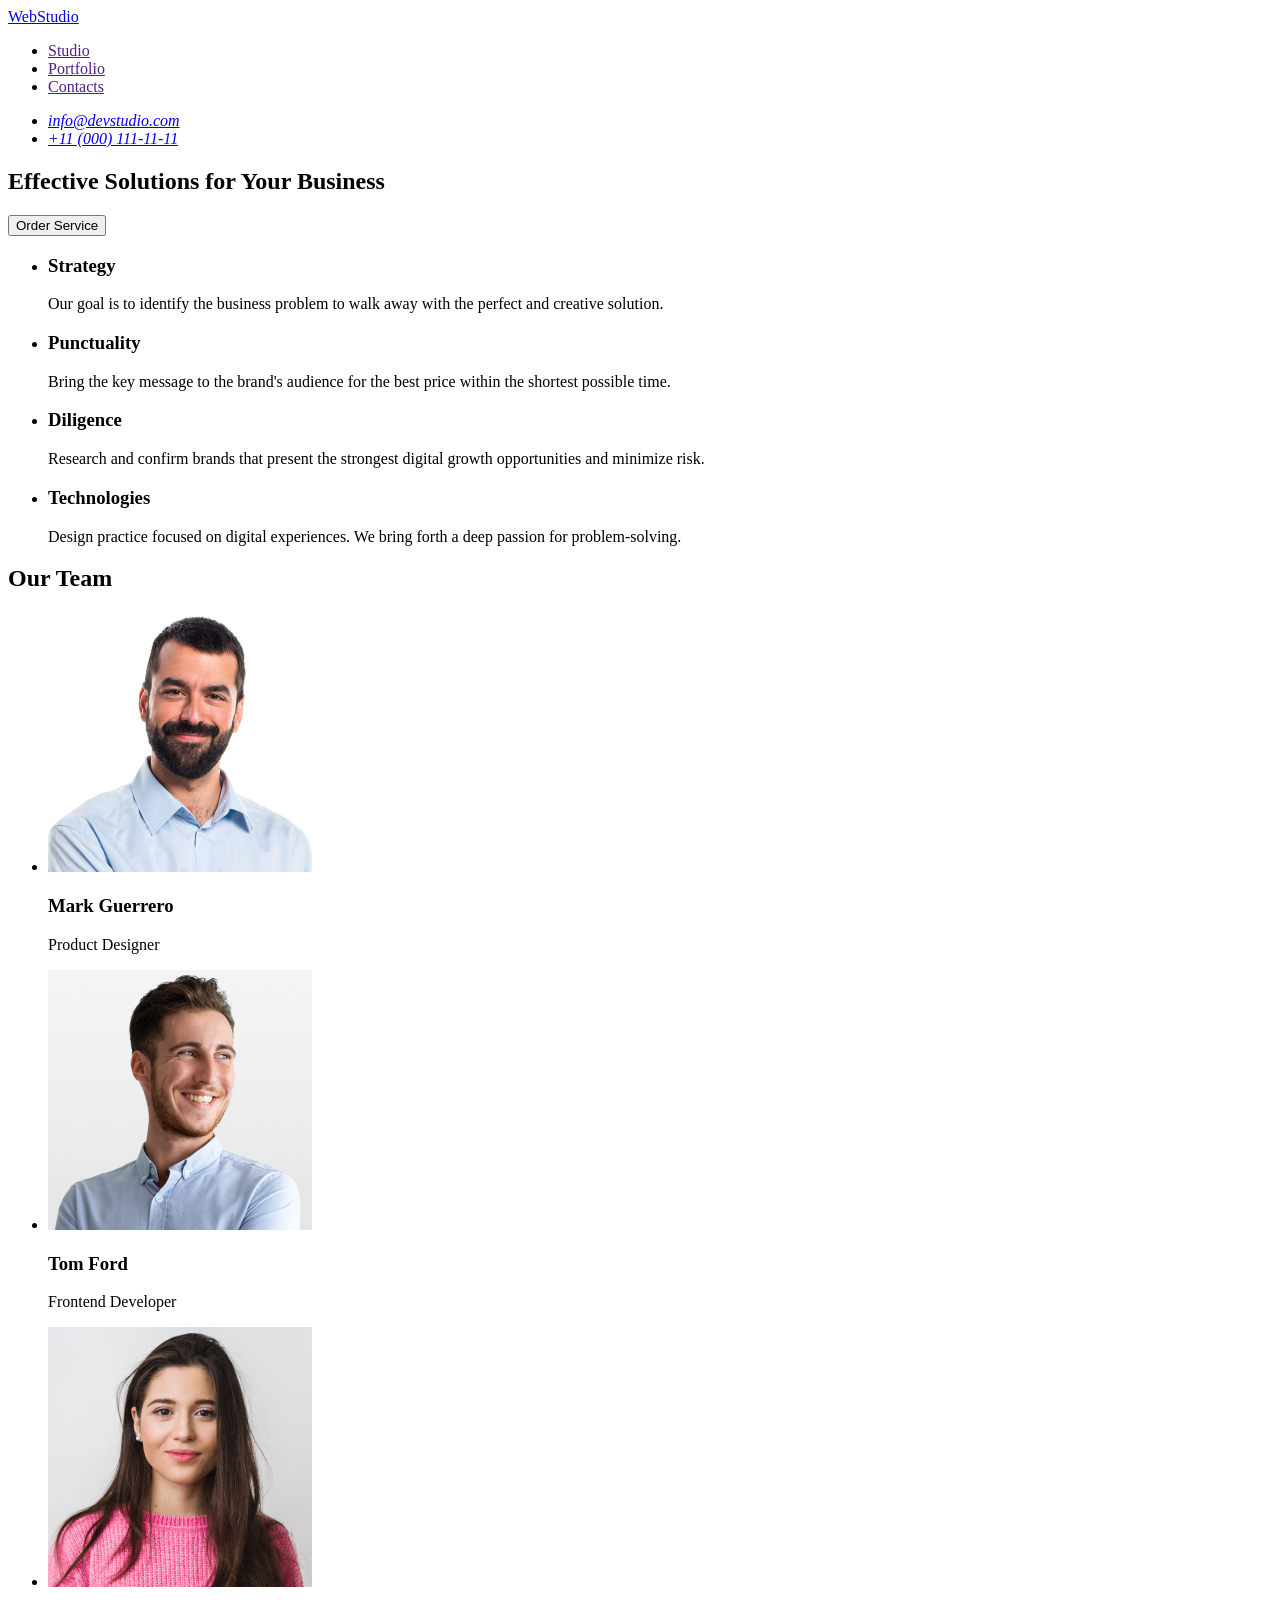
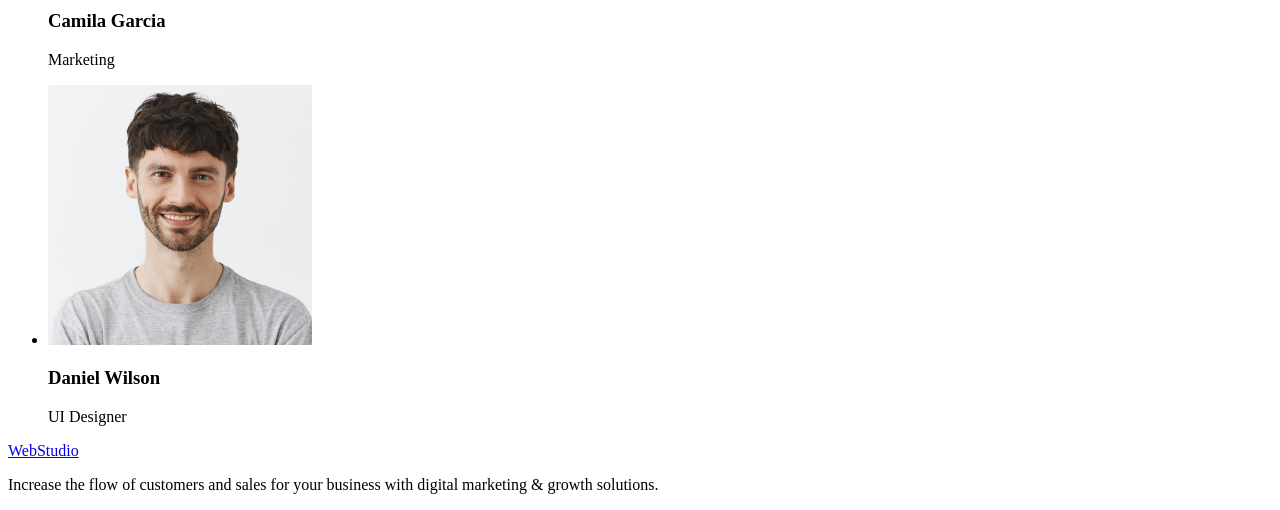
==== index.html @ aebb3d32 "update index.html" ====
<!DOCTYPE html>
<html lang="en">

<head>
  <meta charset="UTF-8" />
  <meta name="viewport" content="width=device-width, initial-scale=1.0" />
  <title>Homework#2</title>
</head>

<body>
  <header>
    <nav>
      <a href="./index.html">WebStudio</a>
      <ul>
        <li>
          <a href="">Studio</a>
        </li>
        <li>
          <a href="">Portfolio</a>
        </li>
        <li>
          <a href="">Contacts</a>
        </li>
      </ul>
    </nav>
    <address>
      <ul>
        <li>
          <a href="mailto:info@devstudio.com">info@devstudio.com</a>
        </li>
        <li>
          <a href="tel:+110001111111">+11 (000) 111-11-11</a>
        </li>
      </ul>
    </address>
  </header>
  <main>
    <section>
      <h1>Effective Solutions for Your Business</h1>
      <button type="button">Order Service</button>
    </section>
    <section>
      <h2 hidden>device</h2>
      <ul>
        <li>
          <h3>Strategy</h3>
          <p>
            Our goal is to identify the business problem to walk away with the
            perfect and creative solution.
          </p>
        </li>
        <li>
          <h3>Punctuality</h3>
          <p>
            Bring the key message to the brand's audience for the best price
            within the shortest possible time.
          </p>
        </li>
        <li>
          <h3>Diligence</h3>
          <p>
            Research and confirm brands that present the strongest digital
            growth opportunities and minimize risk.
          </p>
        </li>
        <li>
          <h3>Technologies</h3>
          <p>
            Design practice focused on digital experiences. We bring forth a
            deep passion for problem-solving.
          </p>
        </li>
      </ul>
    </section>
    <section>
      <h2>Our Team</h2>
      <ul>
        <li>
          <img src="./images/mark1.jpg" alt="mark" width="264" />
          <h3>Mark Guerrero</h3>
          <p>Product Designer</p>
        </li>
        <li>
          <img src="./images/tom2.jpg" alt="tom" width="264" />
          <h3>Tom Ford</h3>
          <p>Frontend Developer</p>
        </li>
        <li>
          <img src="./images/camila3.jpg" alt="camila" width="264" />
          <h3>Camila Garcia</h3>
          <p>Marketing</p>
        </li>
        <li>
          <img src="./images/daniel4.jpg" alt="daniel" width="264" />
          <h3>Daniel Wilson</h3>
          <p>UI Designer</p>
        </li>
      </ul>
    </section>
  </main>
  <footer>
    <a href="./index.html">WebStudio</a>
    <p>
      Increase the flow of customers and sales for your business with digital
      marketing & growth solutions.
    </p>
  </footer>
</body>

</html>
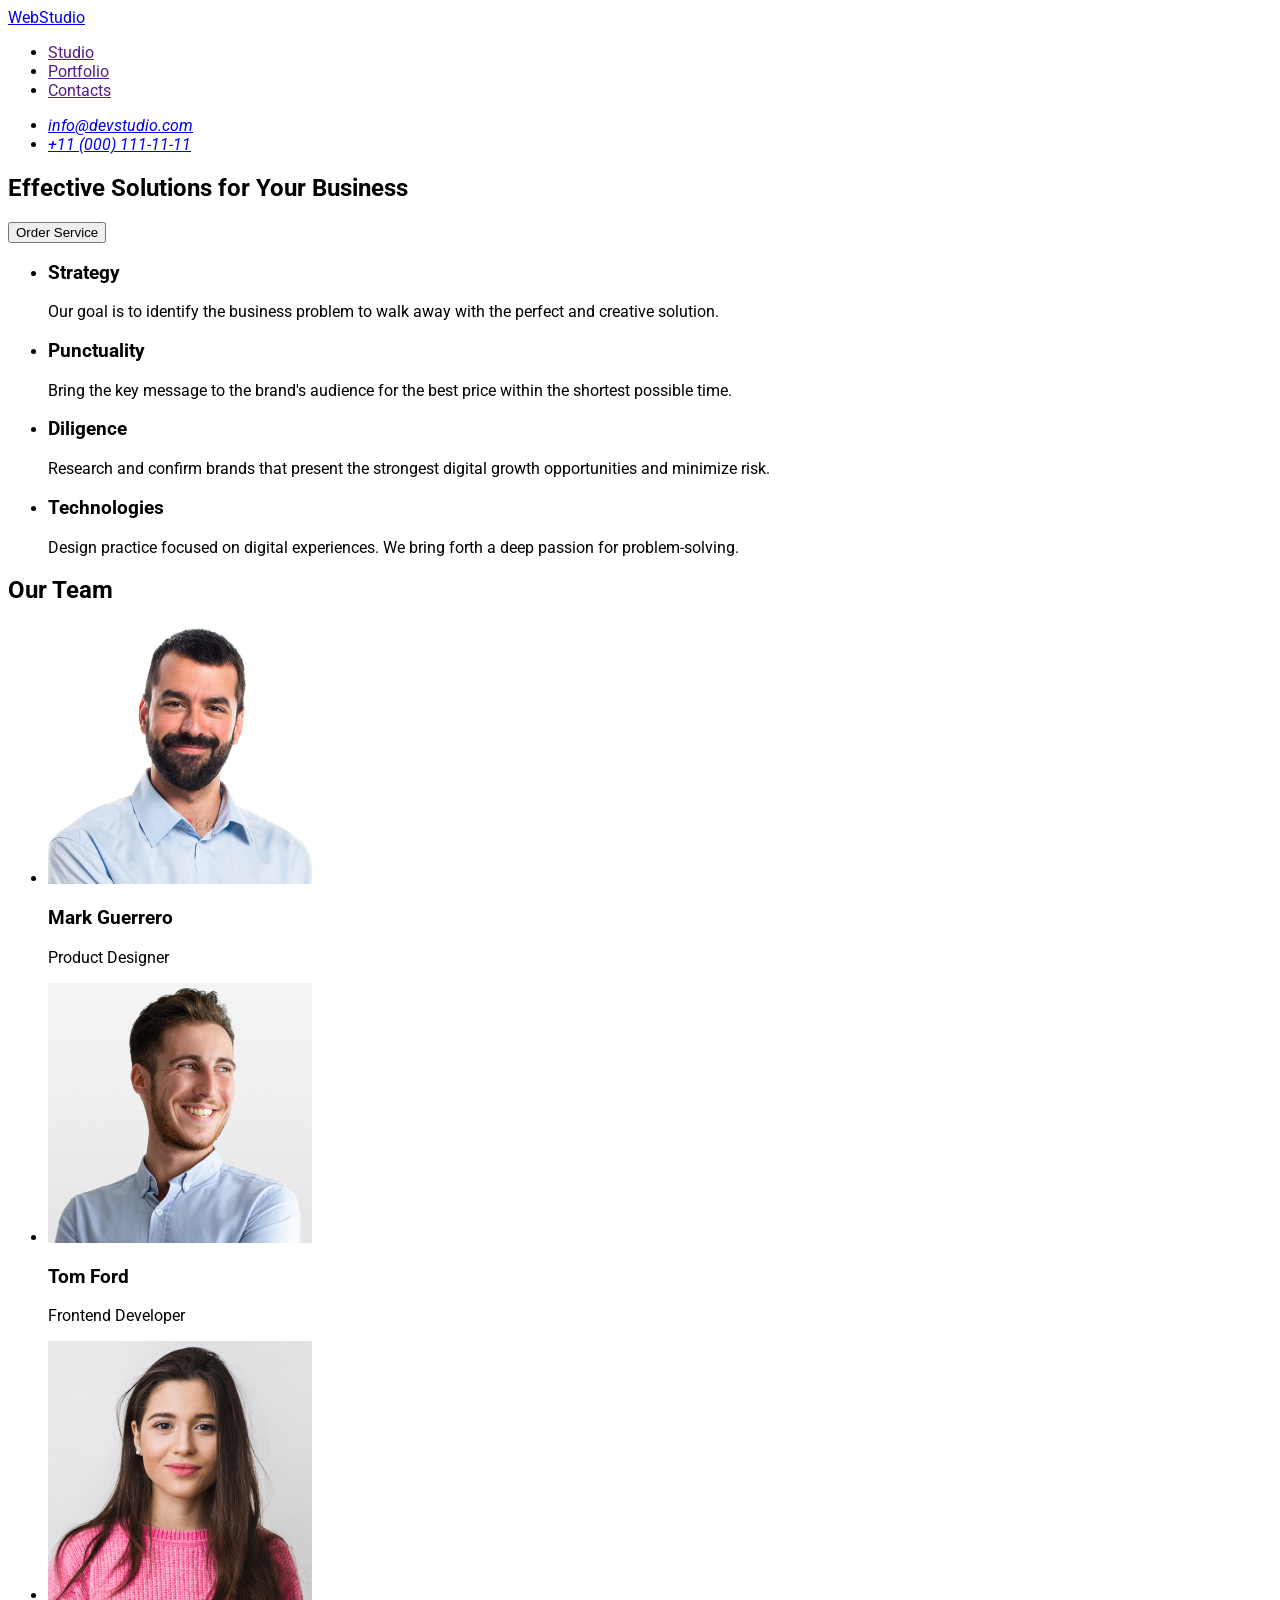
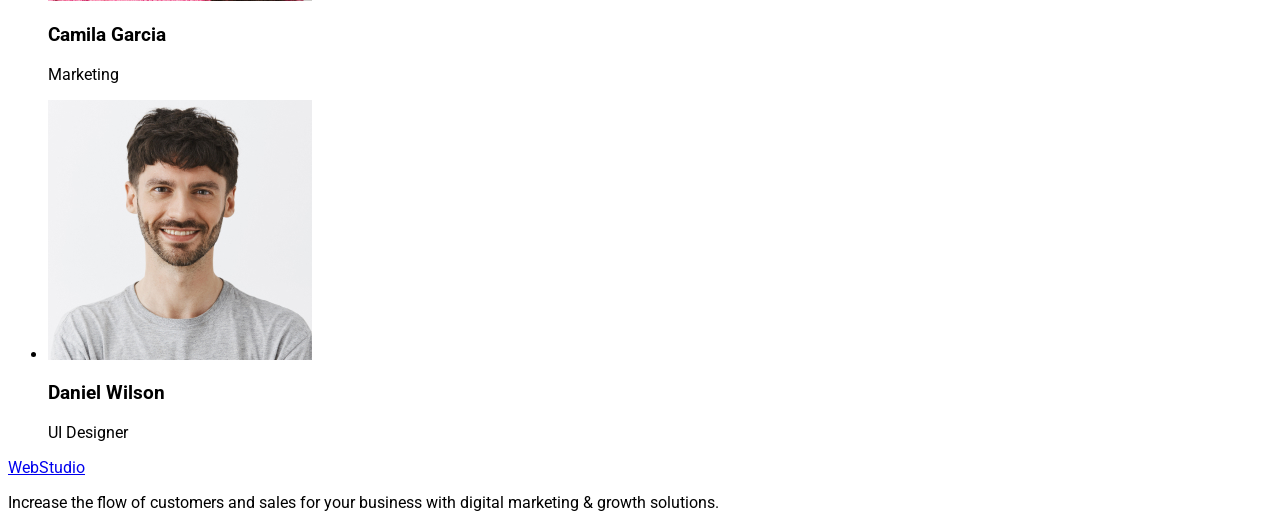
==== commit 99cd1805: "add styles.css" ====
--- a/index.html
+++ b/index.html
@@ -5,6 +5,13 @@
   <meta charset="UTF-8" />
   <meta name="viewport" content="width=device-width, initial-scale=1.0" />
   <title>Homework#2</title>
+  <link rel="preconnect" href="https://fonts.googleapis.com">
+  <link rel="preconnect" href="https://fonts.gstatic.com" crossorigin>
+  <link href="https://fonts.googleapis.com/css2?family=Roboto:wght@400;500;700&display=swap" rel="stylesheet">
+  <link rel="preconnect" href="https://fonts.googleapis.com">
+  <link rel="preconnect" href="https://fonts.gstatic.com" crossorigin>
+  <link href="https://fonts.googleapis.com/css2?family=Raleway:wght@700&display=swap" rel="stylesheet">
+  <link rel="stylesheet" href="./css/styles.css">
 </head>
 
 <body>
--- a/css/styles.css
+++ b/css/styles.css
@@ -0,0 +1,3 @@
+body{
+    font-family: "Roboto", sans-serif; 
+}
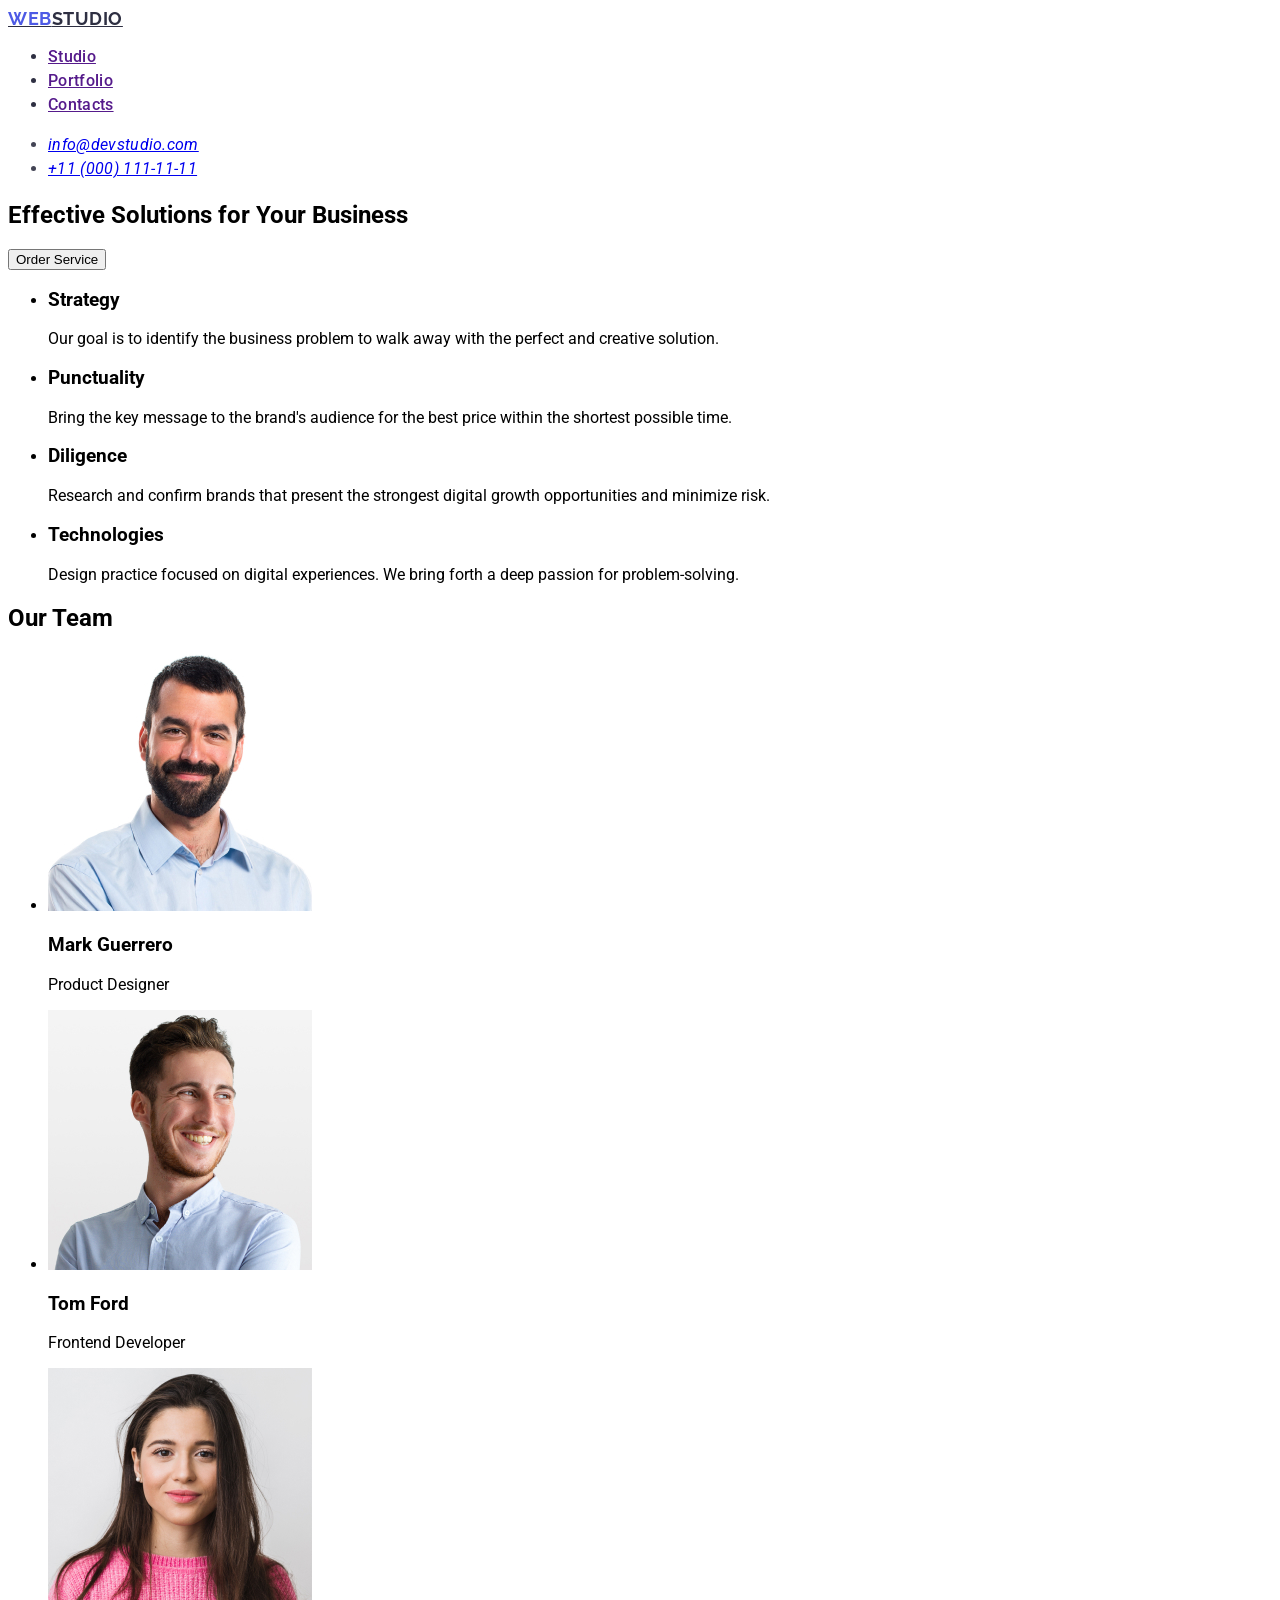
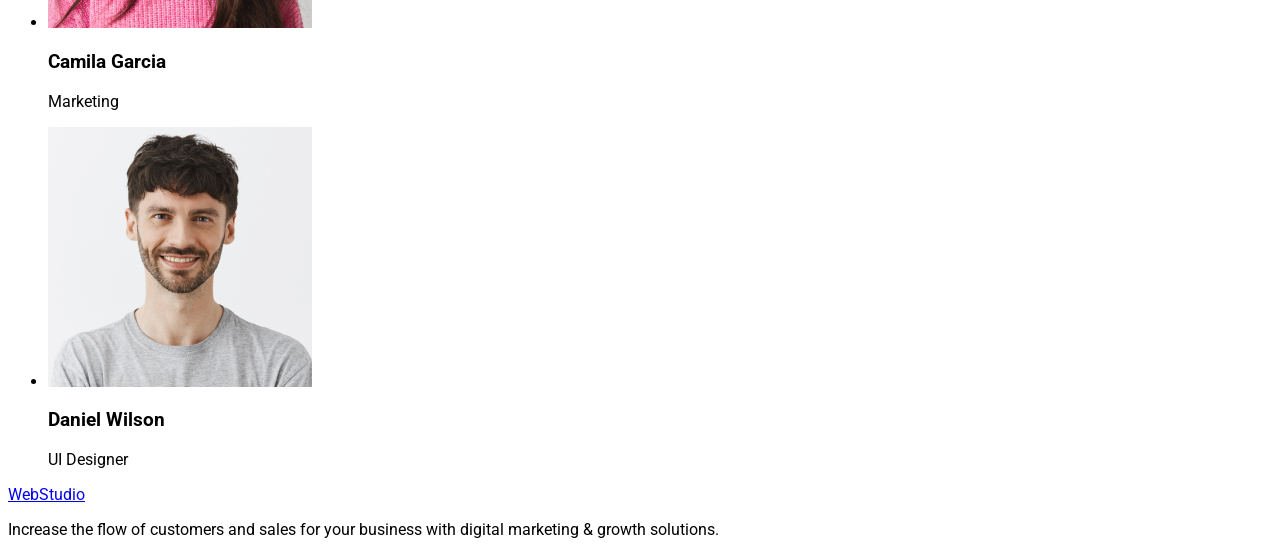
==== commit 7c0887a7: "update style.css" ====
--- a/index.html
+++ b/index.html
@@ -15,28 +15,28 @@
 </head>
 
 <body>
-  <header>
-    <nav>
-      <a href="./index.html">WebStudio</a>
-      <ul>
-        <li>
-          <a href="">Studio</a>
+  <header class="header">
+    <nav class="header-navigation">
+      <a class="header-logo" href="./index.html"><span class="header-logo-italic">Web</span>Studio</a>
+      <ul class="header-menu-list">
+        <li class="header-menu-item">
+          <a class="header-menu-link" href="">Studio</a>
         </li>
-        <li>
-          <a href="">Portfolio</a>
+        <li class="header-menu-item">
+          <a class="header-menu-link" href="">Portfolio</a>
         </li>
-        <li>
-          <a href="">Contacts</a>
+        <li class="header-menu-item">
+          <a class="header-menu-link" href="">Contacts</a>
         </li>
       </ul>
     </nav>
-    <address>
-      <ul>
-        <li>
-          <a href="mailto:info@devstudio.com">info@devstudio.com</a>
+    <address class="header-address">
+      <ul class="header-address-menu">
+        <li class="header-address-mail">
+          <a class="header-address-link" href="mailto:info@devstudio.com">info@devstudio.com</a>
         </li>
-        <li>
-          <a href="tel:+110001111111">+11 (000) 111-11-11</a>
+        <li class="header-address-tel">
+          <a class="header-address-link" href="tel:+110001111111">+11 (000) 111-11-11</a>
         </li>
       </ul>
     </address>
--- a/css/styles.css
+++ b/css/styles.css
@@ -1,3 +1,43 @@
 body{
     font-family: "Roboto", sans-serif; 
-}+}
+
+/* Header */
+
+.header-logo{
+    font-family: "Raleway", sans-serif;
+    font-weight: 700;
+    font-size: 18px;
+    line-height: 1.17;
+    letter-spacing: 0.03em;
+    text-transform: uppercase;
+    color: #2e2f42;
+}
+
+.header-logo-italic{
+    font-family: "Raleway", sans-serif;
+    font-weight: 700;
+    font-size: 18px;
+    line-height: 1.17;
+    letter-spacing: 0.03em;
+    text-transform: uppercase;
+    color: #4d5ae5;
+}
+
+.header-menu-item{
+    font-weight: 500;
+    font-size: 16px;
+    line-height: 1.5;
+    letter-spacing: 0.02em;
+    color: #2e2f42;
+}
+
+.header-address-menu{
+    font-weight: 400;
+    font-size: 16px;
+    line-height: 1.5;
+    letter-spacing: 0.02em;
+    color: #434455;
+}
+
+/* Main */
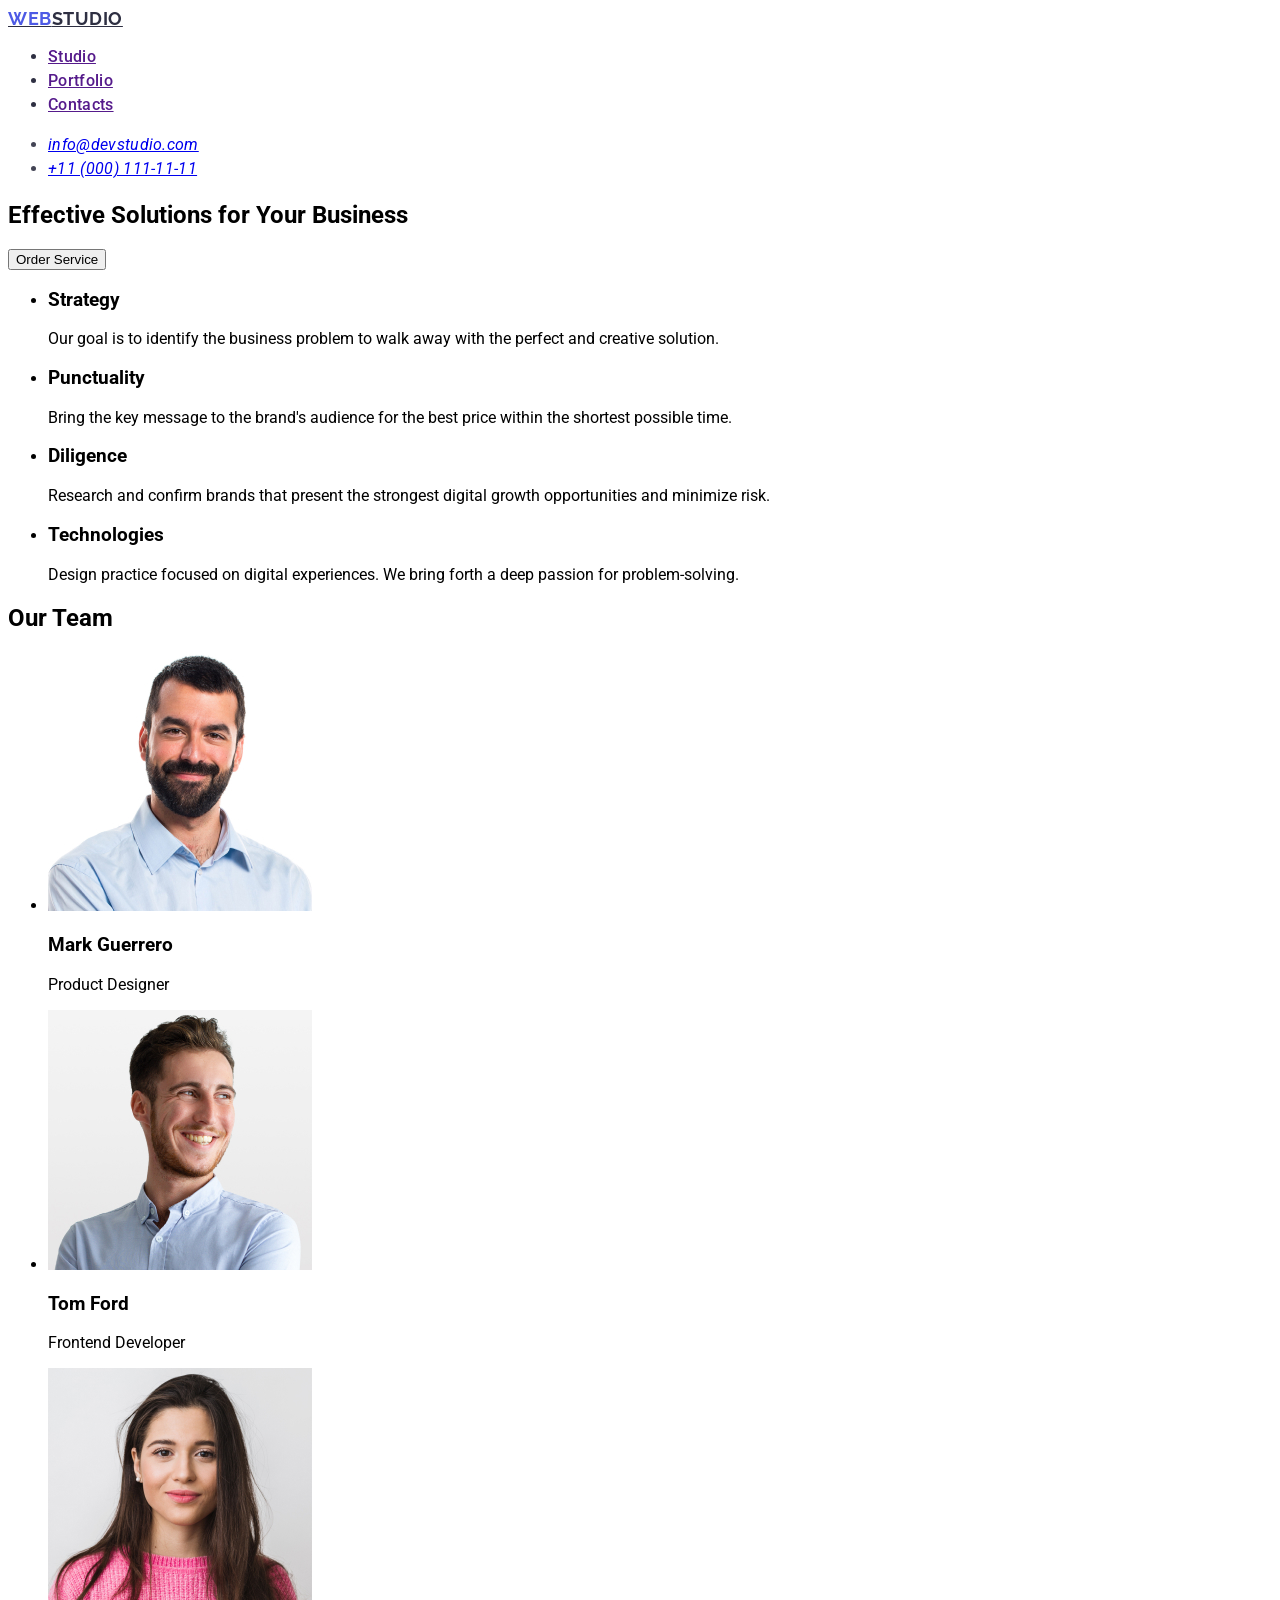
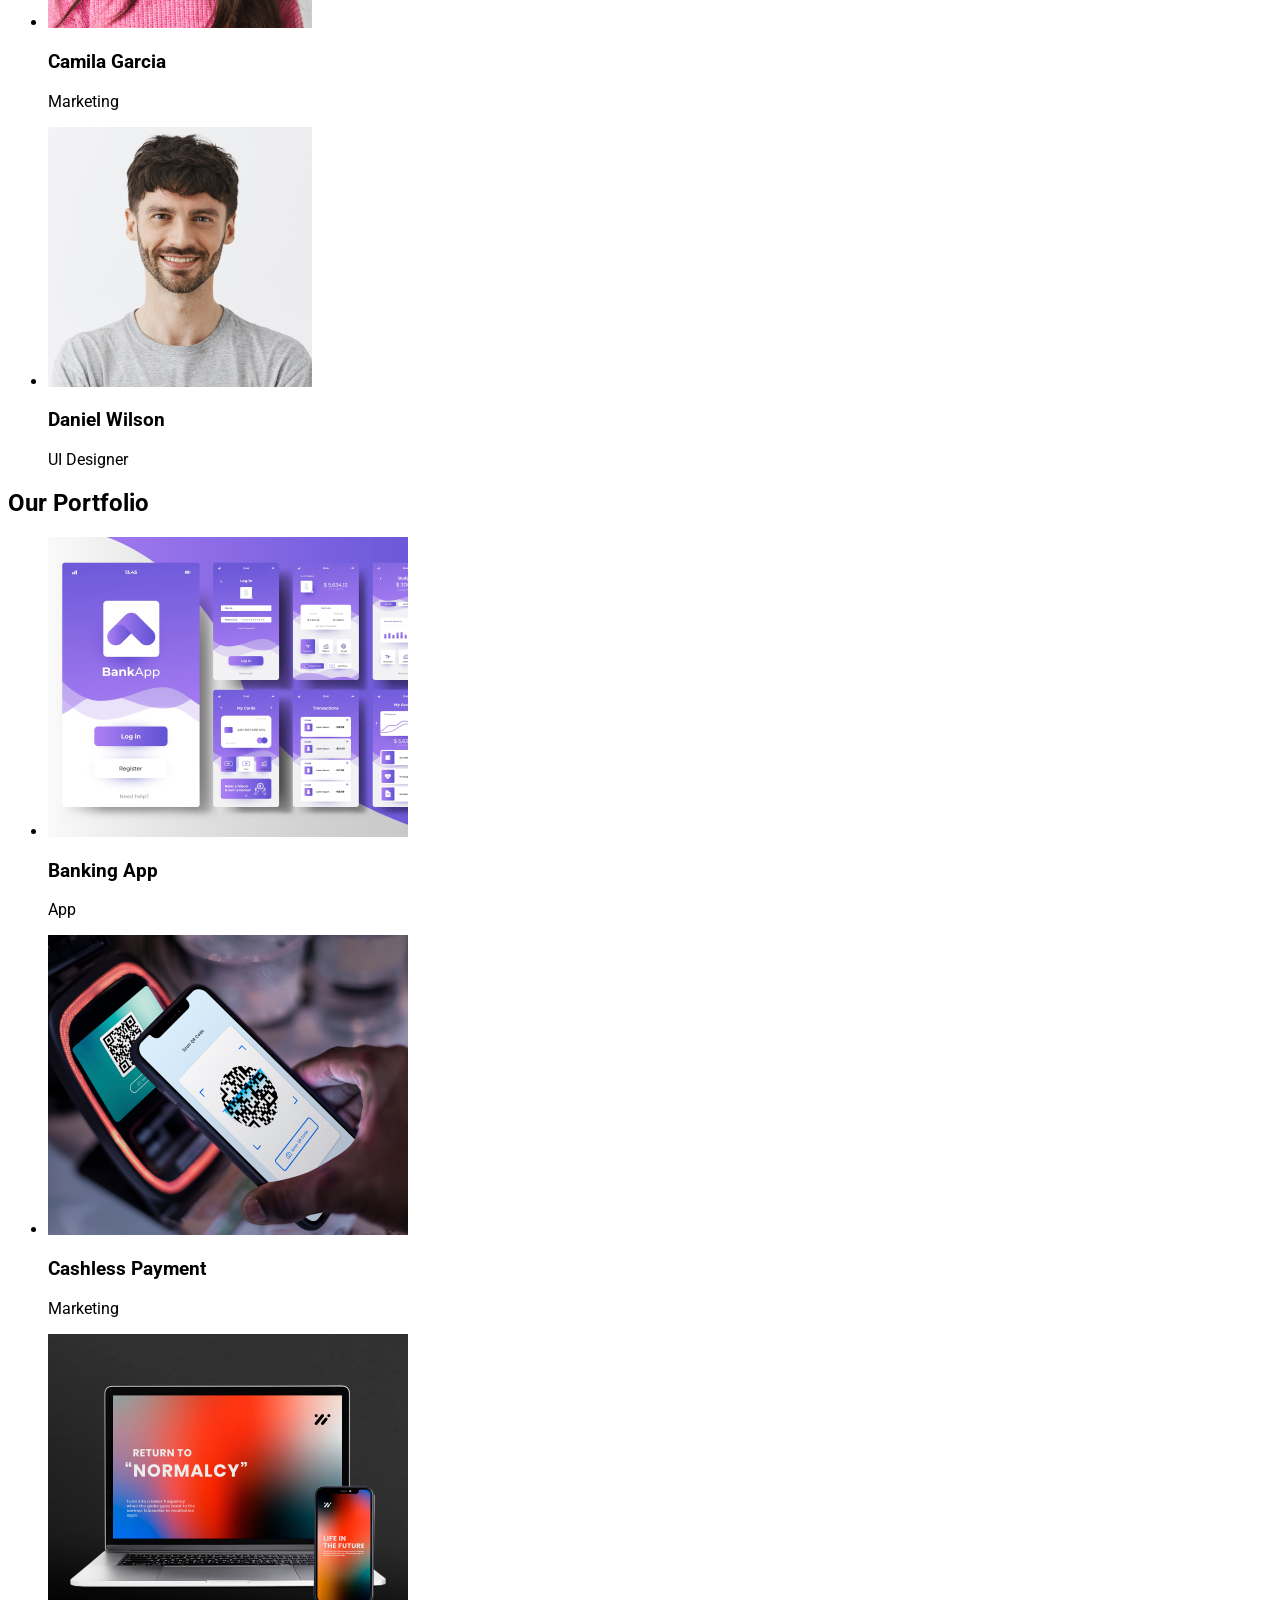
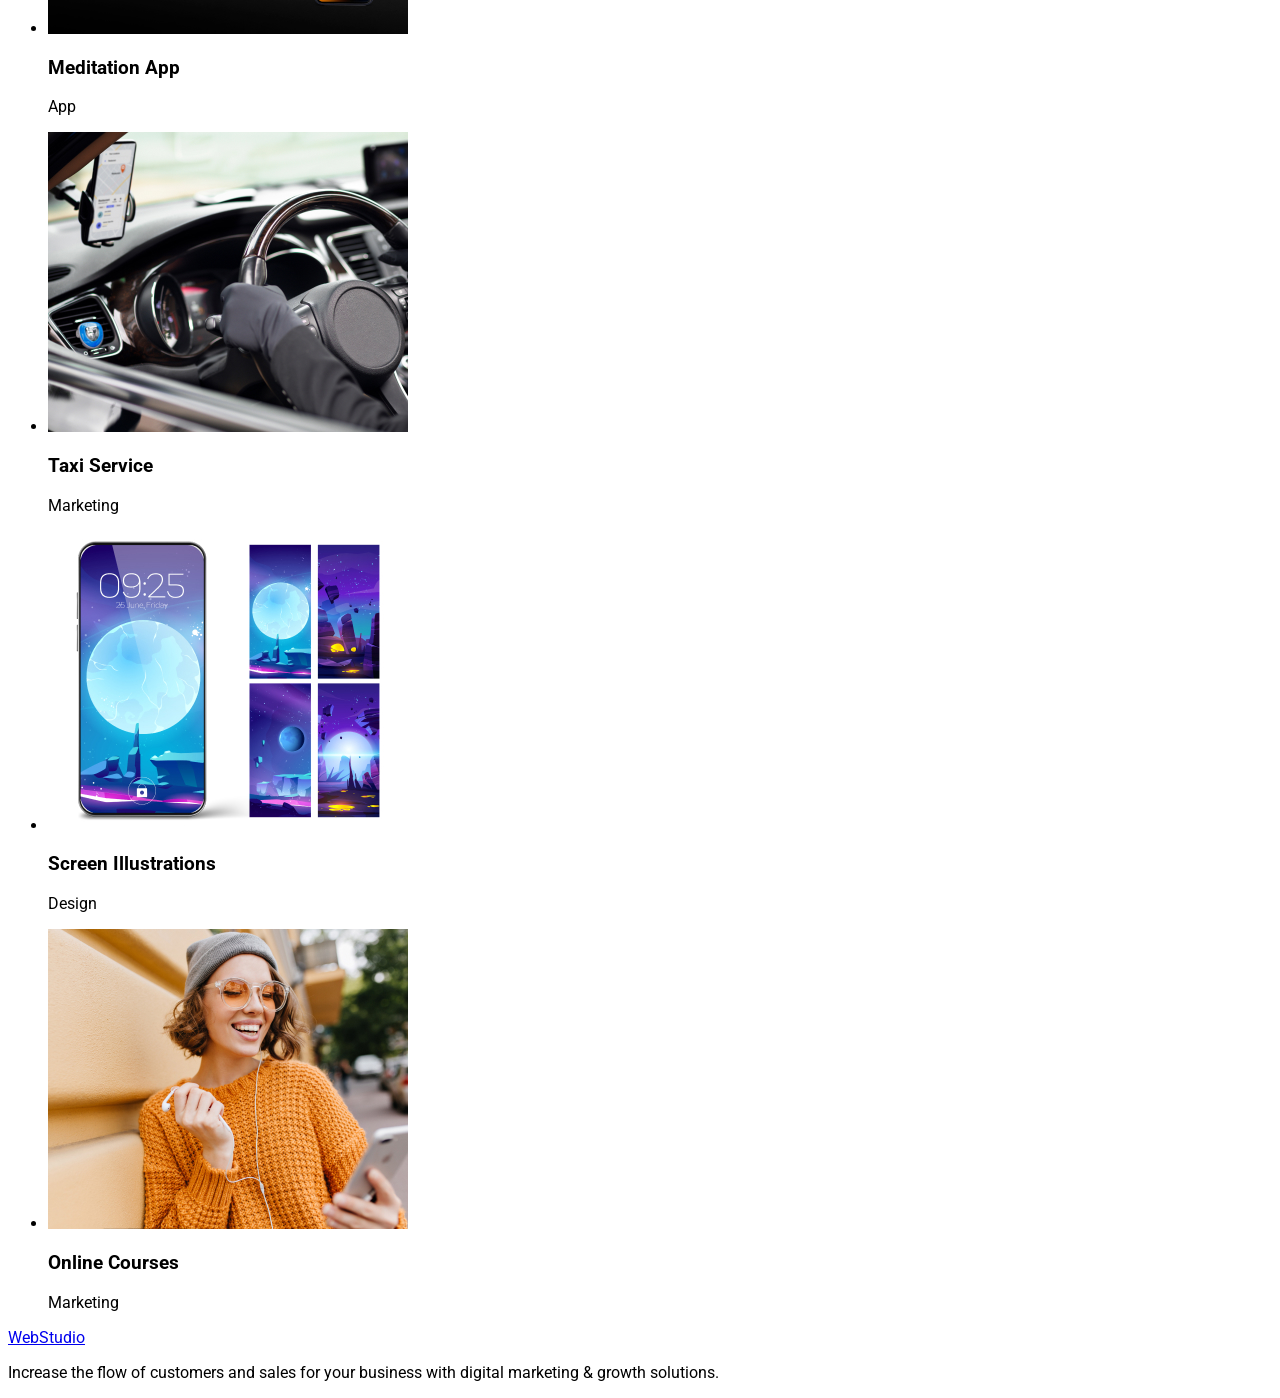
==== commit 275511e3: "update index.html" ====
--- a/index.html
+++ b/index.html
@@ -104,6 +104,41 @@
         </li>
       </ul>
     </section>
+    <section>
+      <h2>Our Portfolio</h2>
+      <ul>
+        <li>
+          <img src="./images/image1.jpg" alt="app">
+          <h3>Banking App</h3>
+          <p>App</p>
+        </li>
+        <li>
+          <img src="./images/image2.jpg" alt="marketing">
+          <h3>Cashless Payment</h3>
+          <p>Marketing</p>
+        </li>
+        <li>
+          <img src="./images/image3.jpg" alt="app">
+          <h3>Meditation App</h3>
+          <p>App</p>
+        </li>
+        <li>
+          <img src="./images/image4.jpg" alt="marketing">
+          <h3>Taxi Service</h3>
+          <p>Marketing</p>
+        </li>
+        <li>
+          <img src="./images/image5.jpg" alt="design">
+          <h3>Screen Illustrations</h3>
+          <p>Design</p>
+        </li>
+        <li>
+          <img src="./images/image6.jpg" alt="marketing">
+          <h3>Online Courses</h3>
+          <p>Marketing</p>
+        </li>
+      </ul>
+    </section>
   </main>
   <footer>
     <a href="./index.html">WebStudio</a>
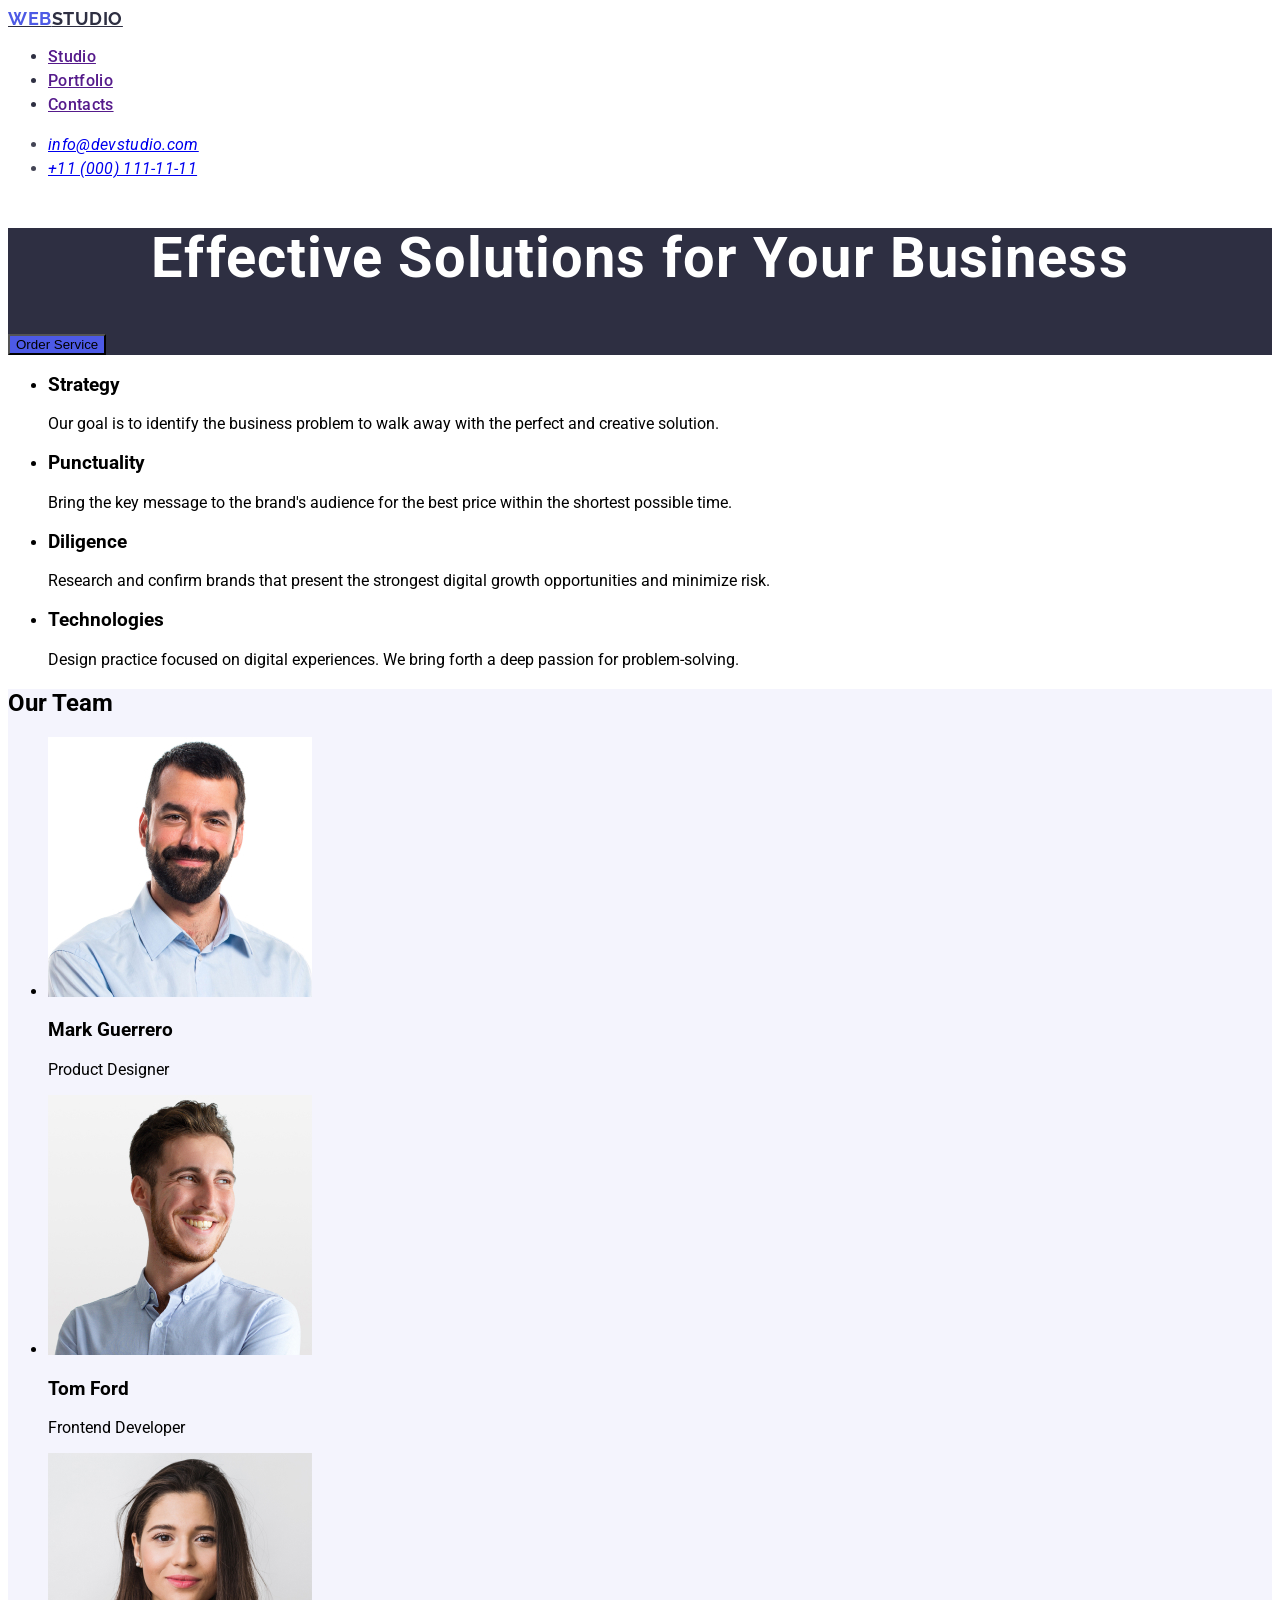
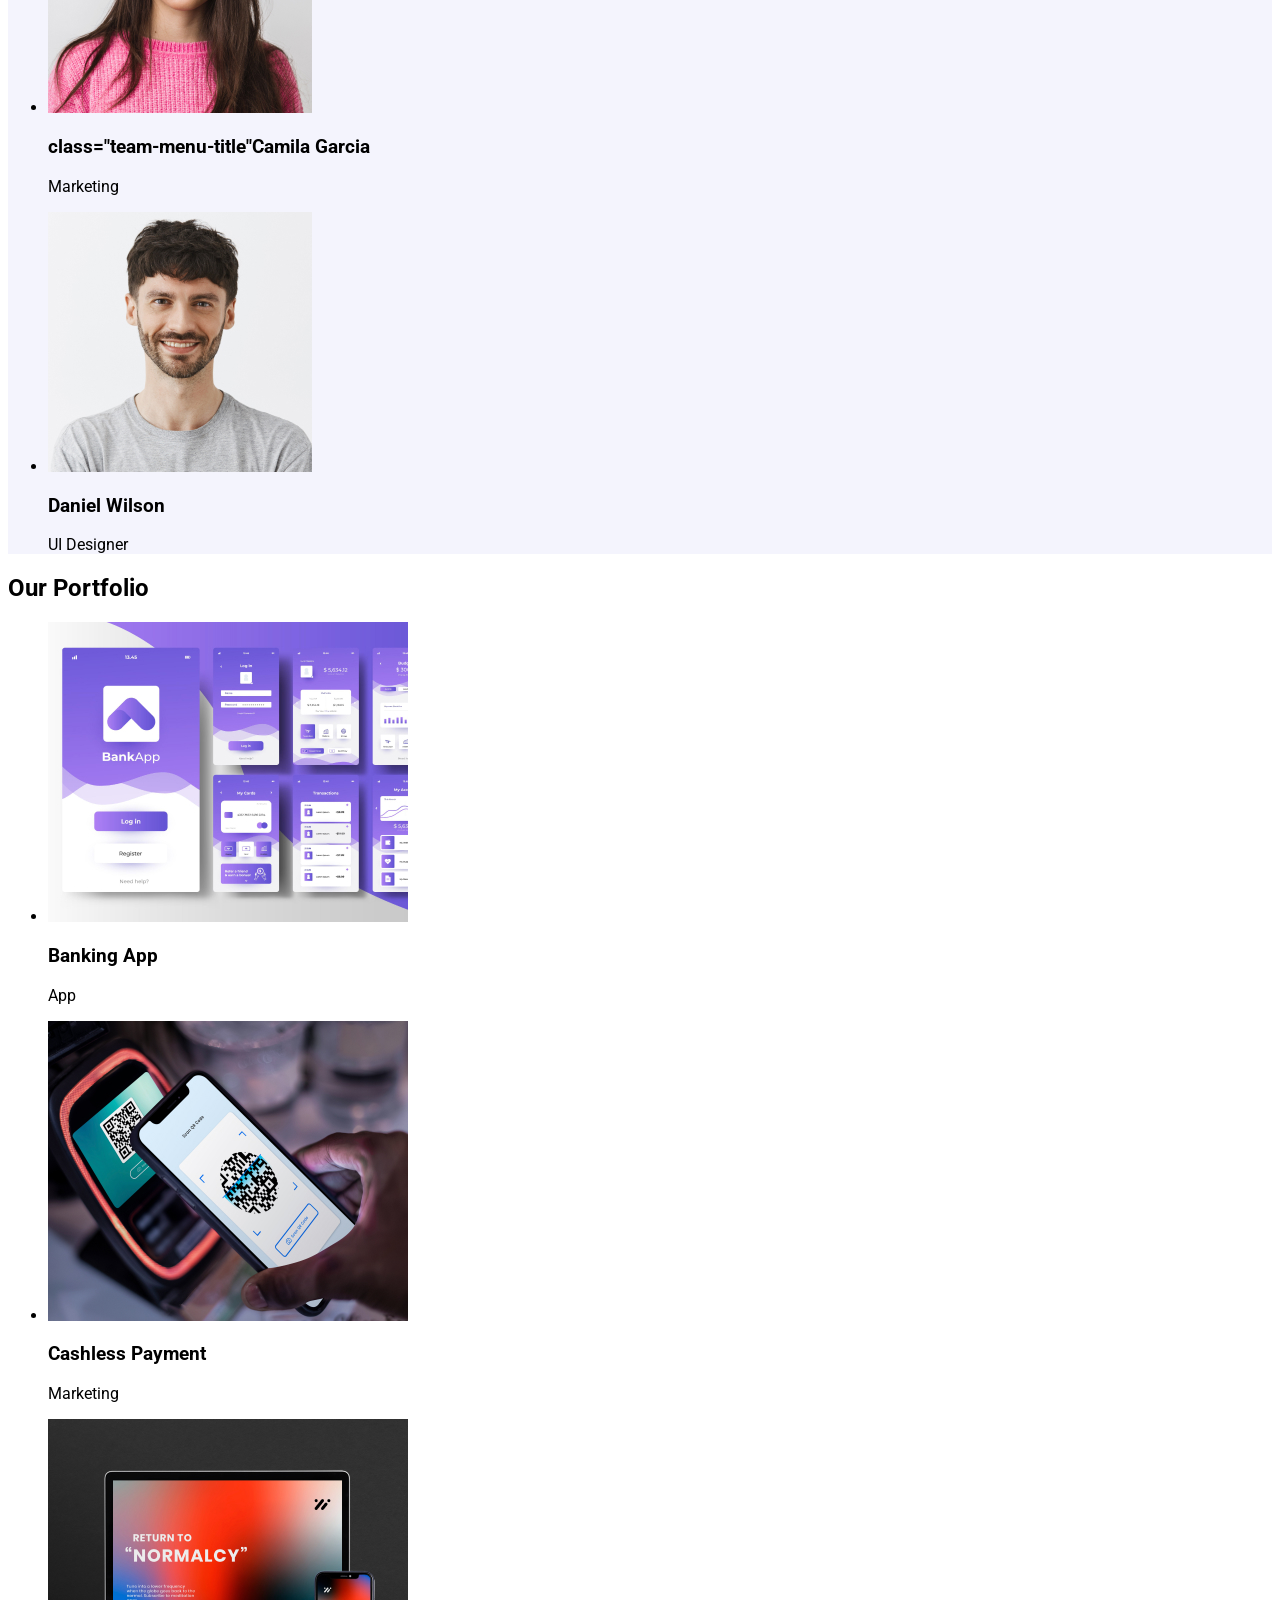
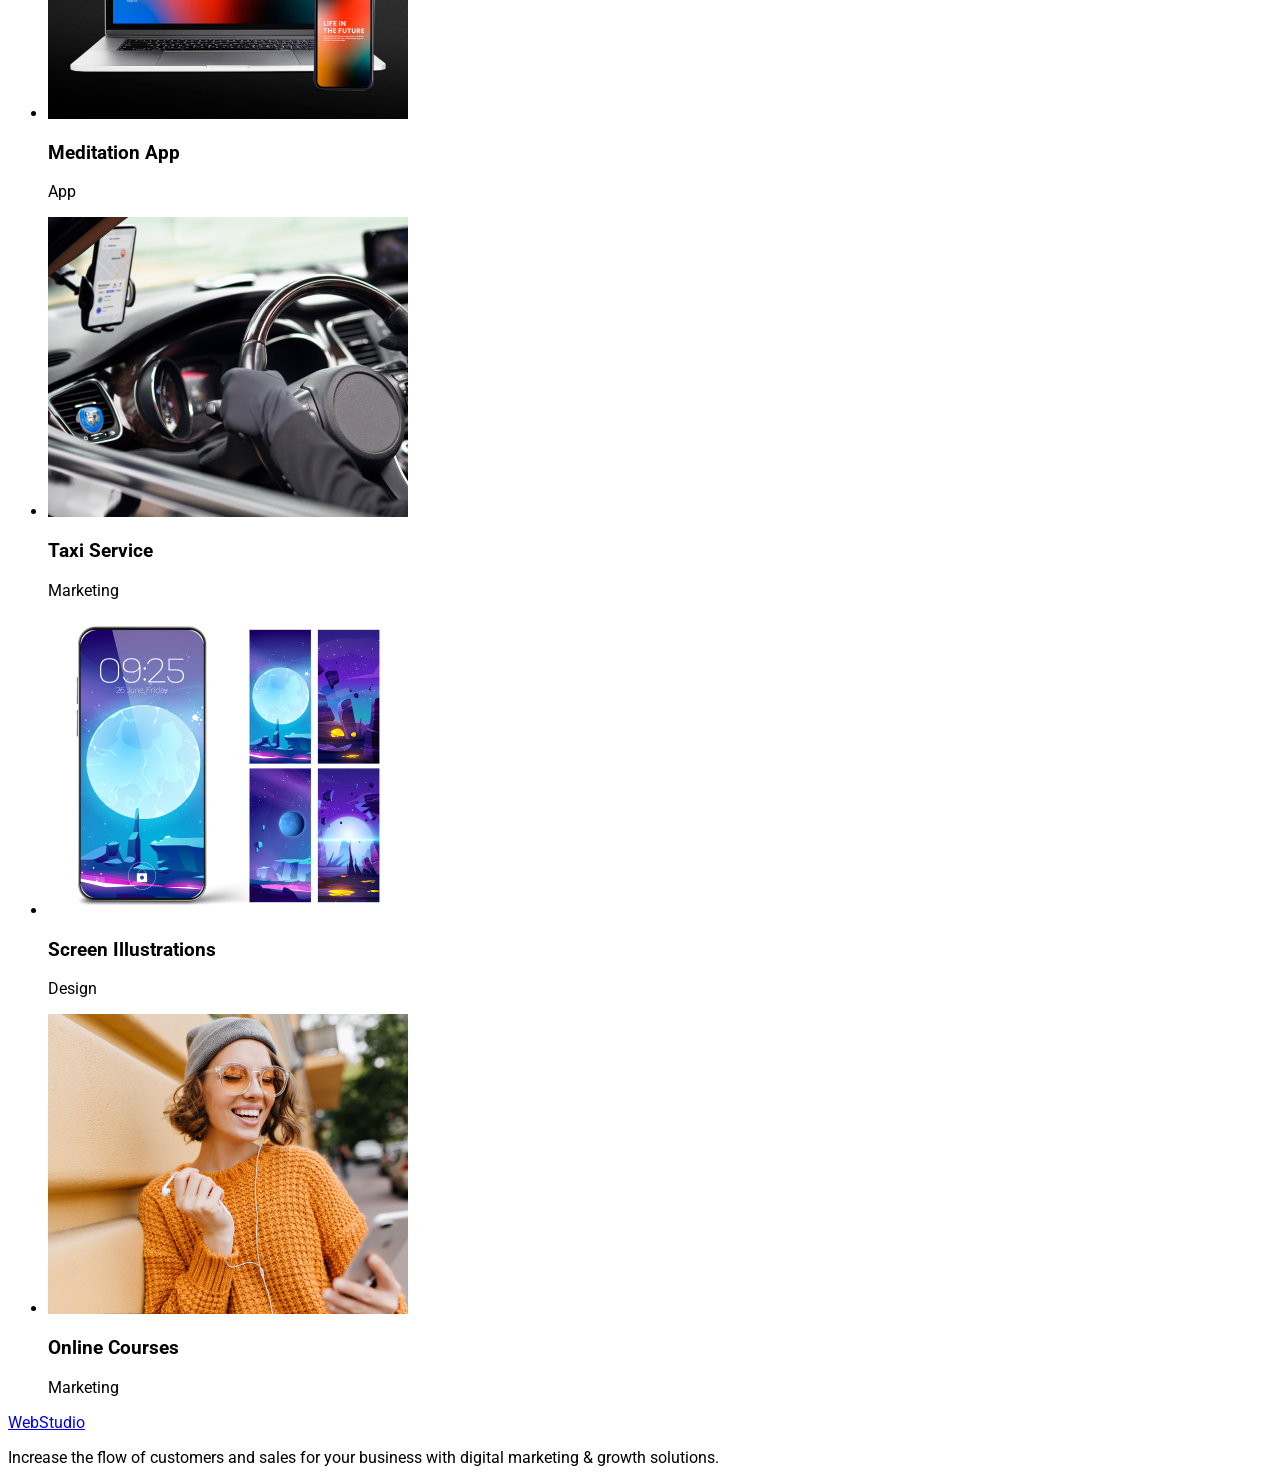
==== commit 71bd686b: "update index.html" ====
--- a/index.html
+++ b/index.html
@@ -17,7 +17,7 @@
 <body>
   <header class="header">
     <nav class="header-navigation">
-      <a class="header-logo" href="./index.html"><span class="header-logo-italic">Web</span>Studio</a>
+      <a class="header-logo" href="./index.html"><span class="header-logo-color">Web</span>Studio</a>
       <ul class="header-menu-list">
         <li class="header-menu-item">
           <a class="header-menu-link" href="">Studio</a>
@@ -42,107 +42,107 @@
     </address>
   </header>
   <main>
-    <section>
-      <h1>Effective Solutions for Your Business</h1>
-      <button type="button">Order Service</button>
+    <section class="hero">
+      <h1 class="hero-title">Effective Solutions for Your Business</h1>
+      <button class="hero-button" type="button">Order Service</button>
     </section>
-    <section>
+    <section class="work">
       <h2 hidden>device</h2>
-      <ul>
-        <li>
-          <h3>Strategy</h3>
-          <p>
+      <ul class="work-menu">
+        <li class="work-menu-item">
+          <h3 class="work-menu-title">Strategy</h3>
+          <p class="work-menu-text">
             Our goal is to identify the business problem to walk away with the
             perfect and creative solution.
           </p>
         </li>
-        <li>
-          <h3>Punctuality</h3>
-          <p>
+        <li class="work-menu-item">
+          <h3 class="work-menu-title">Punctuality</h3>
+          <p class="work-menu-text">
             Bring the key message to the brand's audience for the best price
             within the shortest possible time.
           </p>
         </li>
-        <li>
-          <h3>Diligence</h3>
-          <p>
+        <li class="work-menu-item">
+          <h3 class="work-menu-title">Diligence</h3>
+          <p class="work-menu-text">
             Research and confirm brands that present the strongest digital
             growth opportunities and minimize risk.
           </p>
         </li>
-        <li>
-          <h3>Technologies</h3>
-          <p>
+        <li class="work-menu-item">
+          <h3 class="work-menu-title">Technologies</h3>
+          <p class="work-menu-text">
             Design practice focused on digital experiences. We bring forth a
             deep passion for problem-solving.
           </p>
         </li>
       </ul>
     </section>
-    <section>
-      <h2>Our Team</h2>
-      <ul>
-        <li>
-          <img src="./images/mark1.jpg" alt="mark" width="264" />
-          <h3>Mark Guerrero</h3>
-          <p>Product Designer</p>
+    <section class="team">
+      <h2 class="team-subtitle">Our Team</h2>
+      <ul class="team-menu">
+        <li class="team-menu-list">
+          <img class="team-menu-img" src="./images/mark1.jpg" alt="mark" width="264" />
+          <h3 class="team-menu-title">Mark Guerrero</h3>
+          <p class="team-menu-text">Product Designer</p>
         </li>
-        <li>
-          <img src="./images/tom2.jpg" alt="tom" width="264" />
-          <h3>Tom Ford</h3>
-          <p>Frontend Developer</p>
+        <li class="team-menu-list">
+          <img class="team-menu-img" src="./images/tom2.jpg" alt="tom" width="264" />
+          <h3 class="team-menu-title">Tom Ford</h3>
+          <p class="team-menu-text">Frontend Developer</p>
         </li>
-        <li>
-          <img src="./images/camila3.jpg" alt="camila" width="264" />
-          <h3>Camila Garcia</h3>
-          <p>Marketing</p>
+        <li class="team-menu-list">
+          <img class="team-menu-img" src="./images/camila3.jpg" alt="camila" width="264" />
+          <h3> class="team-menu-title"Camila Garcia</h3>
+          <p class="team-menu-text">Marketing</p>
         </li>
-        <li>
-          <img src="./images/daniel4.jpg" alt="daniel" width="264" />
-          <h3>Daniel Wilson</h3>
-          <p>UI Designer</p>
+        <li class="team-menu-list">
+          <img class="team-menu-img" src="./images/daniel4.jpg" alt="daniel" width="264" />
+          <h3 class="team-menu-title">Daniel Wilson</h3>
+          <p class="team-menu-text">UI Designer</p>
         </li>
       </ul>
     </section>
-    <section>
-      <h2>Our Portfolio</h2>
-      <ul>
-        <li>
+    <section class="portfolio">
+      <h2 class="portfolio-subtitle">Our Portfolio</h2>
+      <ul class="portfolio-menu">
+        <li class="portfolio-menu-list">
           <img src="./images/image1.jpg" alt="app">
-          <h3>Banking App</h3>
-          <p>App</p>
+          <h3 class="portfolio-menu-title">Banking App</h3>
+          <p class="portfolio-menu-text">App</p>
         </li>
-        <li>
-          <img src="./images/image2.jpg" alt="marketing">
-          <h3>Cashless Payment</h3>
-          <p>Marketing</p>
+        <li class="portfolio-menu-list">
+          <img class="portfolio-menu-img" src="./images/image2.jpg" alt="marketing">
+          <h3 class="portfolio-menu-title">Cashless Payment</h3>
+          <p class="portfolio-menu-text">Marketing</p>
         </li>
-        <li>
-          <img src="./images/image3.jpg" alt="app">
-          <h3>Meditation App</h3>
-          <p>App</p>
+        <li class="portfolio-menu-list">
+          <img class="portfolio-menu-img" src="./images/image3.jpg" alt="app">
+          <h3 class="portfolio-menu-title">Meditation App</h3>
+          <p class="portfolio-menu-text">App</p>
         </li>
-        <li>
-          <img src="./images/image4.jpg" alt="marketing">
-          <h3>Taxi Service</h3>
-          <p>Marketing</p>
+        <li class="portfolio-menu-list">
+          <img class="portfolio-menu-img" src="./images/image4.jpg" alt="marketing">
+          <h3 class="portfolio-menu-title">Taxi Service</h3>
+          <p class="portfolio-menu-text">Marketing</p>
         </li>
-        <li>
-          <img src="./images/image5.jpg" alt="design">
-          <h3>Screen Illustrations</h3>
-          <p>Design</p>
+        <li class="portfolio-menu-list">
+          <img class="portfolio-menu-img" src="./images/image5.jpg" alt="design">
+          <h3 class="portfolio-menu-title">Screen Illustrations</h3>
+          <p class="portfolio-menu-text">Design</p>
         </li>
-        <li>
-          <img src="./images/image6.jpg" alt="marketing">
-          <h3>Online Courses</h3>
-          <p>Marketing</p>
+        <li class="portfolio-menu-list">
+          <img class="portfolio-menu-img" src="./images/image6.jpg" alt="marketing">
+          <h3 class="portfolio-menu-title">Online Courses</h3>
+          <p class="portfolio-menu-text">Marketing</p>
         </li>
       </ul>
     </section>
   </main>
-  <footer>
-    <a href="./index.html">WebStudio</a>
-    <p>
+  <footer class="footer">
+    <a class="footer-logo" href="./index.html"><span class="footer-logo-color">Web</span>Studio</a>
+    <p class="footer-text">
       Increase the flow of customers and sales for your business with digital
       marketing & growth solutions.
     </p>
--- a/css/styles.css
+++ b/css/styles.css
@@ -1,10 +1,9 @@
-body{
+body {
     font-family: "Roboto", sans-serif; 
 }
 
 /* Header */
-
-.header-logo{
+.header-logo {
     font-family: "Raleway", sans-serif;
     font-weight: 700;
     font-size: 18px;
@@ -14,7 +13,7 @@
     color: #2e2f42;
 }
 
-.header-logo-italic{
+.header-logo-color {
     font-family: "Raleway", sans-serif;
     font-weight: 700;
     font-size: 18px;
@@ -24,7 +23,7 @@
     color: #4d5ae5;
 }
 
-.header-menu-item{
+.header-menu-item {
     font-weight: 500;
     font-size: 16px;
     line-height: 1.5;
@@ -32,12 +31,44 @@
     color: #2e2f42;
 }
 
-.header-address-menu{
-    font-weight: 400;
+.header-address-menu {
     font-size: 16px;
     line-height: 1.5;
     letter-spacing: 0.02em;
     color: #434455;
 }
+/* --------------------- */
 
-/* Main */+/* Main */
+
+/* Section hero */
+.hero {
+    background: #2e2f42;
+}
+
+.hero-title {
+    font-weight: 700;
+    font-size: 56px;
+    line-height: 1.07143;
+    letter-spacing: 0.02em;
+    text-align: center;
+    color: #fff;
+}
+
+.hero-button {
+    background: #4d5ae5;
+}
+
+/* Section work */
+
+/* Section team */
+
+.team{
+    background: #f4f4fd;
+}
+
+/* Section portfolio */
+/* --------------------- */
+
+/* Section footer */
+
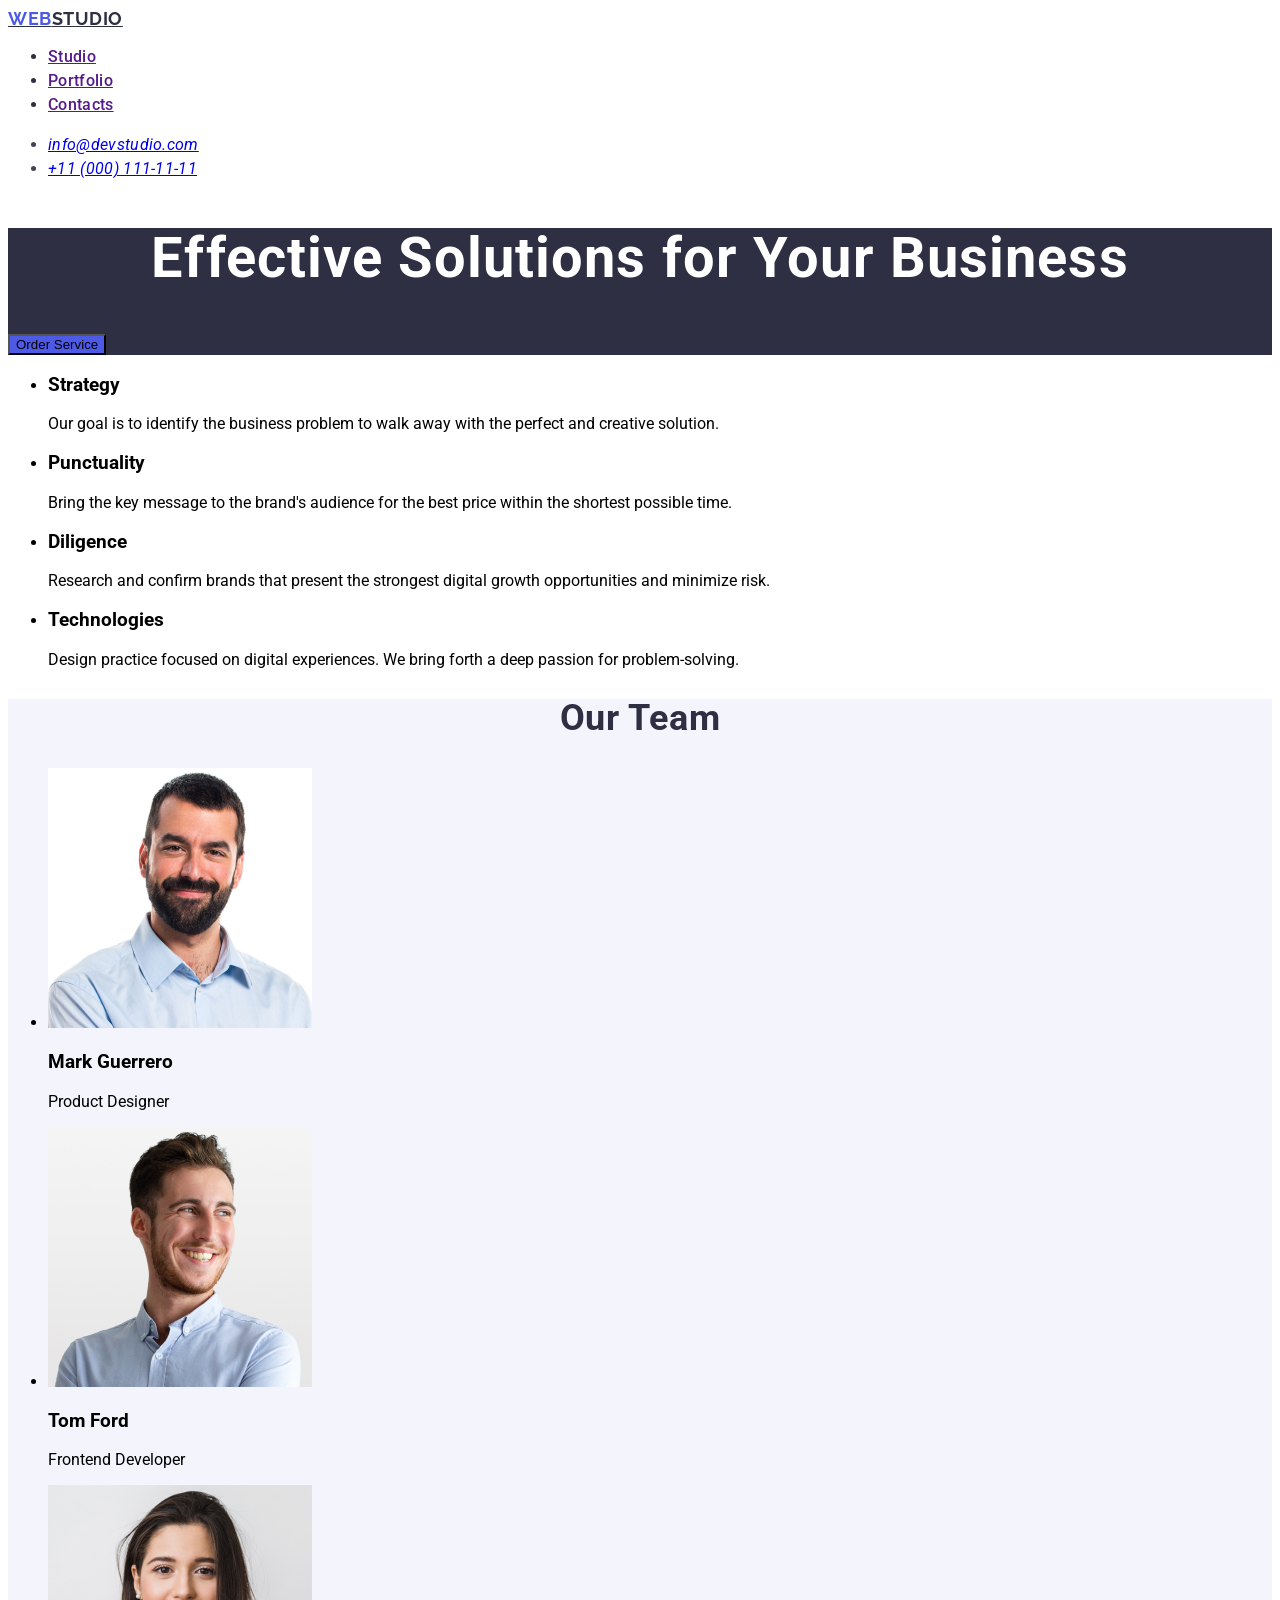
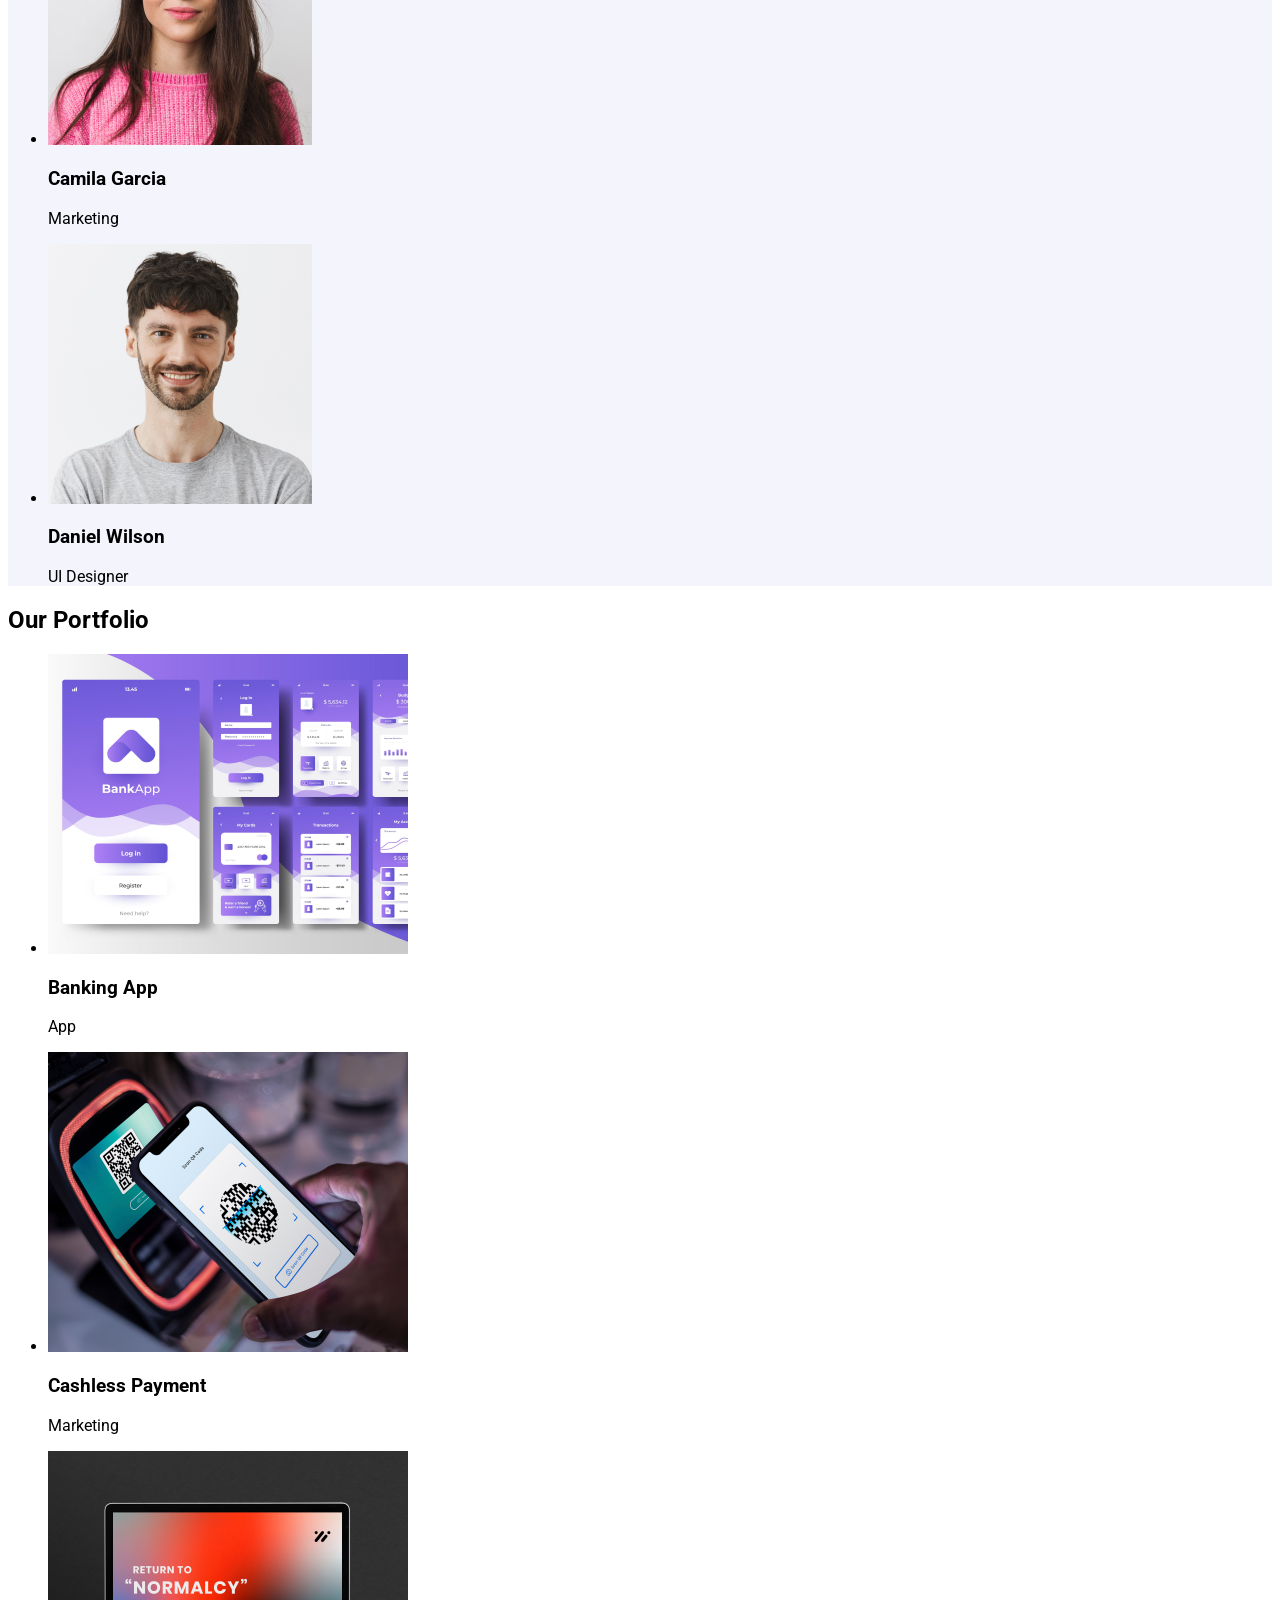
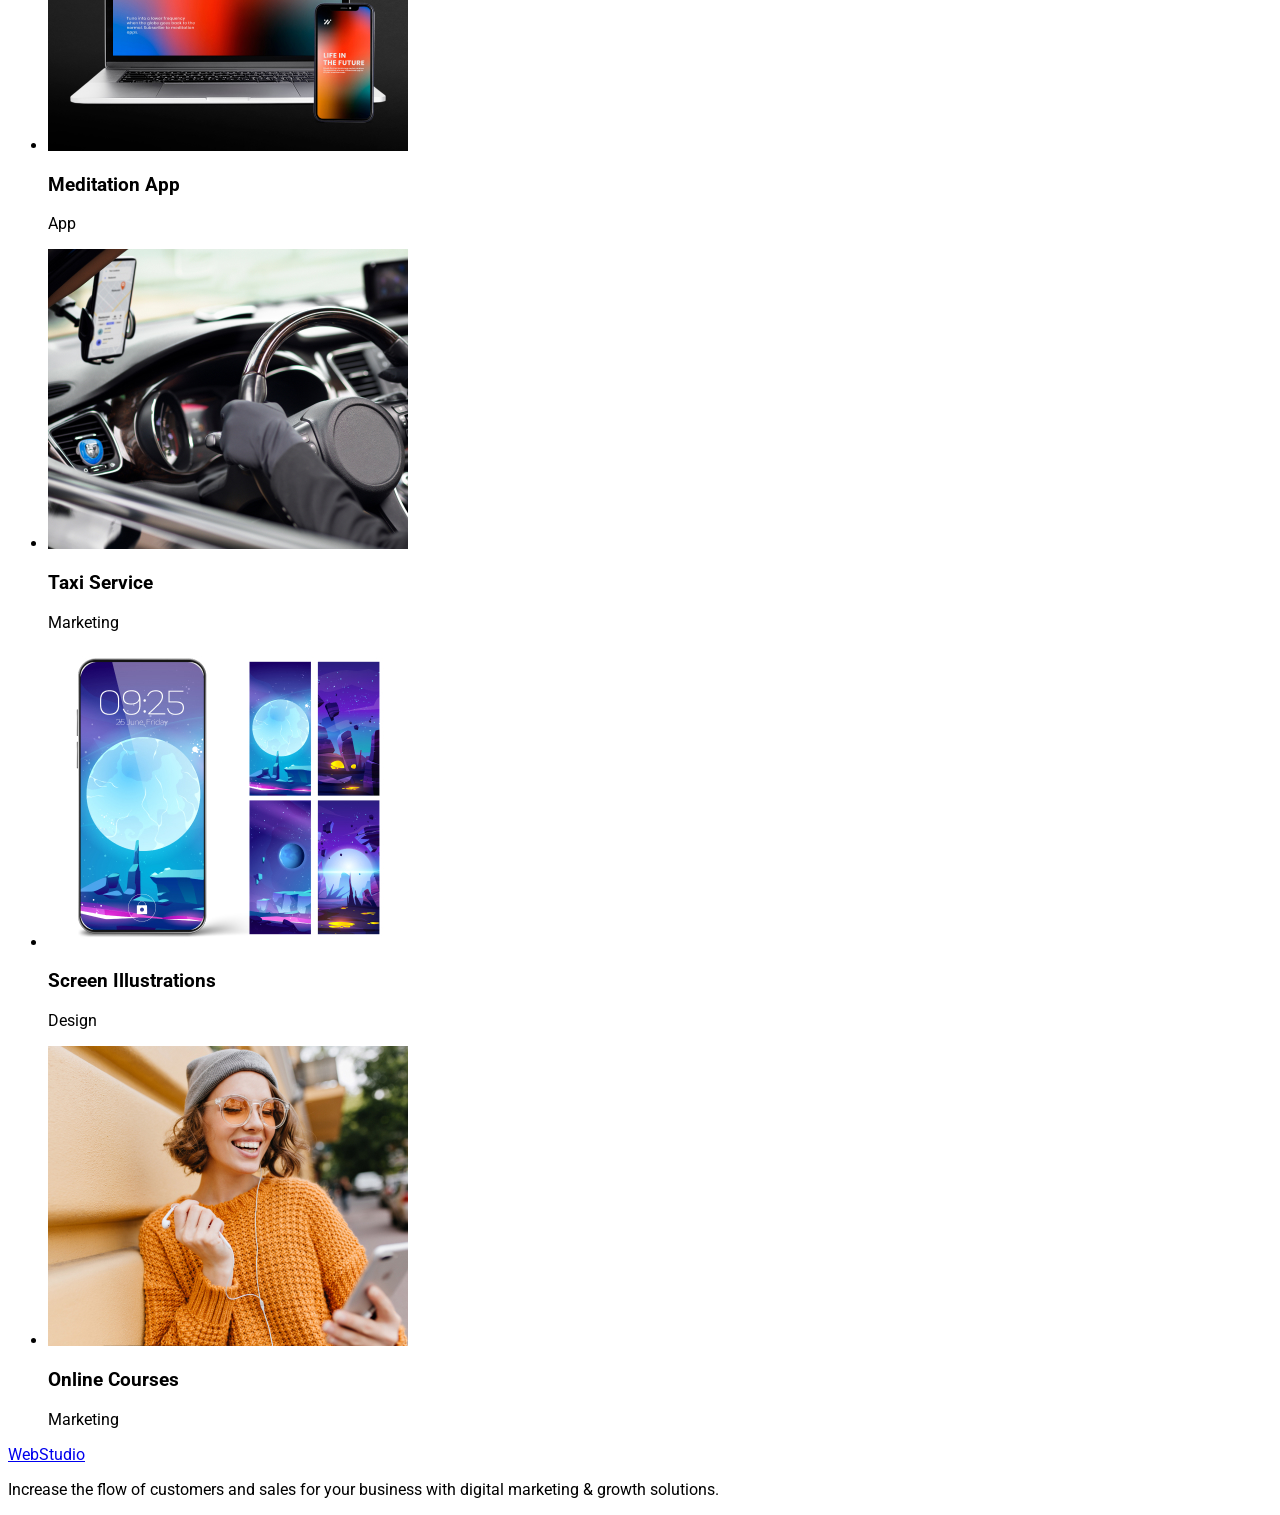
==== commit 071165dd: "update index.html" ====
--- a/index.html
+++ b/index.html
@@ -94,7 +94,7 @@
         </li>
         <li class="team-menu-list">
           <img class="team-menu-img" src="./images/camila3.jpg" alt="camila" width="264" />
-          <h3> class="team-menu-title"Camila Garcia</h3>
+          <h3 class="team-menu-title">Camila Garcia</h3>
           <p class="team-menu-text">Marketing</p>
         </li>
         <li class="team-menu-list">
--- a/css/styles.css
+++ b/css/styles.css
@@ -1,41 +1,41 @@
 body {
-    font-family: "Roboto", sans-serif; 
+  font-family: "Roboto", sans-serif;
 }
 
 /* Header */
 .header-logo {
-    font-family: "Raleway", sans-serif;
-    font-weight: 700;
-    font-size: 18px;
-    line-height: 1.17;
-    letter-spacing: 0.03em;
-    text-transform: uppercase;
-    color: #2e2f42;
+  font-family: "Raleway", sans-serif;
+  font-weight: 700;
+  font-size: 18px;
+  line-height: 1.17;
+  letter-spacing: 0.03em;
+  text-transform: uppercase;
+  color: #2e2f42;
 }
 
 .header-logo-color {
-    font-family: "Raleway", sans-serif;
-    font-weight: 700;
-    font-size: 18px;
-    line-height: 1.17;
-    letter-spacing: 0.03em;
-    text-transform: uppercase;
-    color: #4d5ae5;
+  font-family: "Raleway", sans-serif;
+  font-weight: 700;
+  font-size: 18px;
+  line-height: 1.17;
+  letter-spacing: 0.03em;
+  text-transform: uppercase;
+  color: #4d5ae5;
 }
 
 .header-menu-item {
-    font-weight: 500;
-    font-size: 16px;
-    line-height: 1.5;
-    letter-spacing: 0.02em;
-    color: #2e2f42;
+  font-weight: 500;
+  font-size: 16px;
+  line-height: 1.5;
+  letter-spacing: 0.02em;
+  color: #2e2f42;
 }
 
 .header-address-menu {
-    font-size: 16px;
-    line-height: 1.5;
-    letter-spacing: 0.02em;
-    color: #434455;
+  font-size: 16px;
+  line-height: 1.5;
+  letter-spacing: 0.02em;
+  color: #434455;
 }
 /* --------------------- */
 
@@ -43,32 +43,40 @@
 
 /* Section hero */
 .hero {
-    background: #2e2f42;
+  background: #2e2f42;
 }
 
 .hero-title {
-    font-weight: 700;
-    font-size: 56px;
-    line-height: 1.07143;
-    letter-spacing: 0.02em;
-    text-align: center;
-    color: #fff;
+  font-weight: 700;
+  font-size: 56px;
+  line-height: 1.07143;
+  letter-spacing: 0.02em;
+  text-align: center;
+  color: #fff;
 }
 
 .hero-button {
-    background: #4d5ae5;
+  background: #4d5ae5;
 }
 
 /* Section work */
 
 /* Section team */
 
-.team{
-    background: #f4f4fd;
+.team {
+  background: #f4f4fd;
+}
+
+.team-subtitle {
+  font-weight: 700;
+  font-size: 36px;
+  line-height: 1.11;
+  letter-spacing: 0.02em;
+  text-align: center;
+  color: #2e2f42;
 }
 
 /* Section portfolio */
 /* --------------------- */
 
 /* Section footer */
-
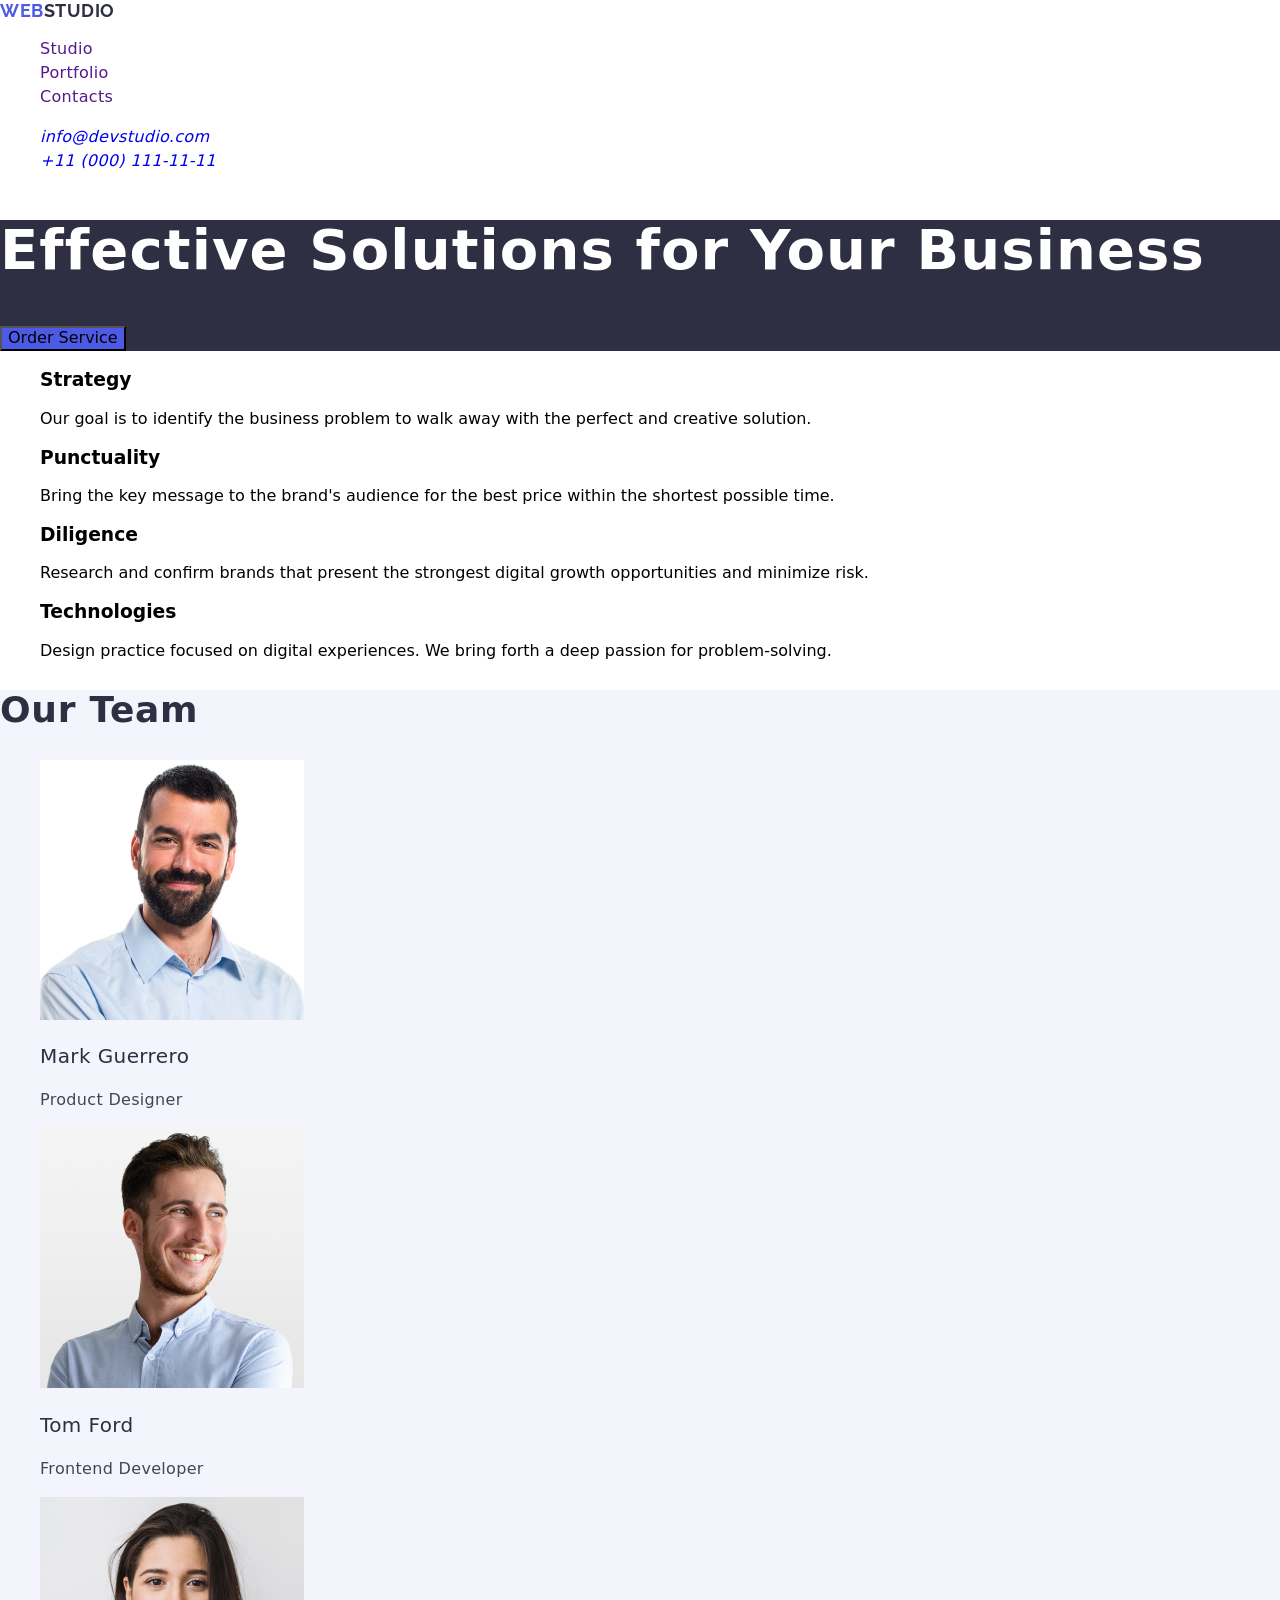
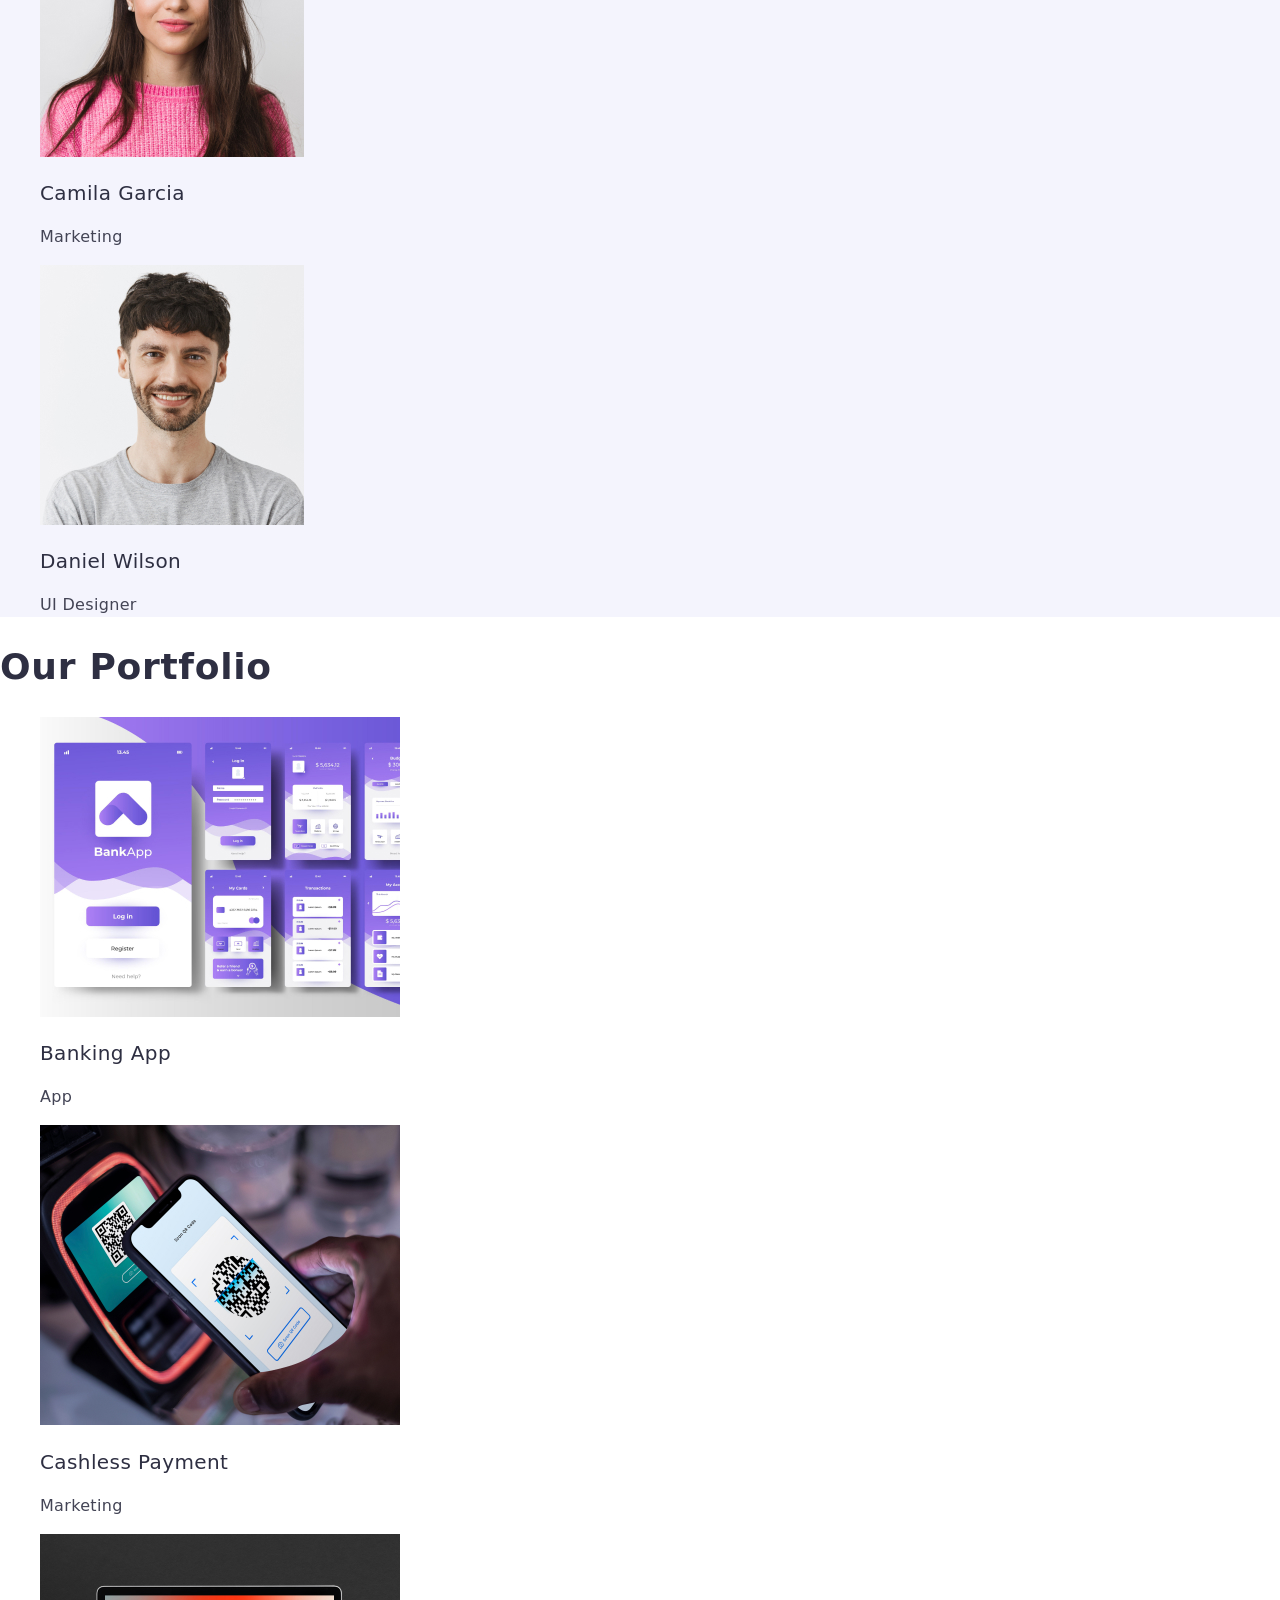
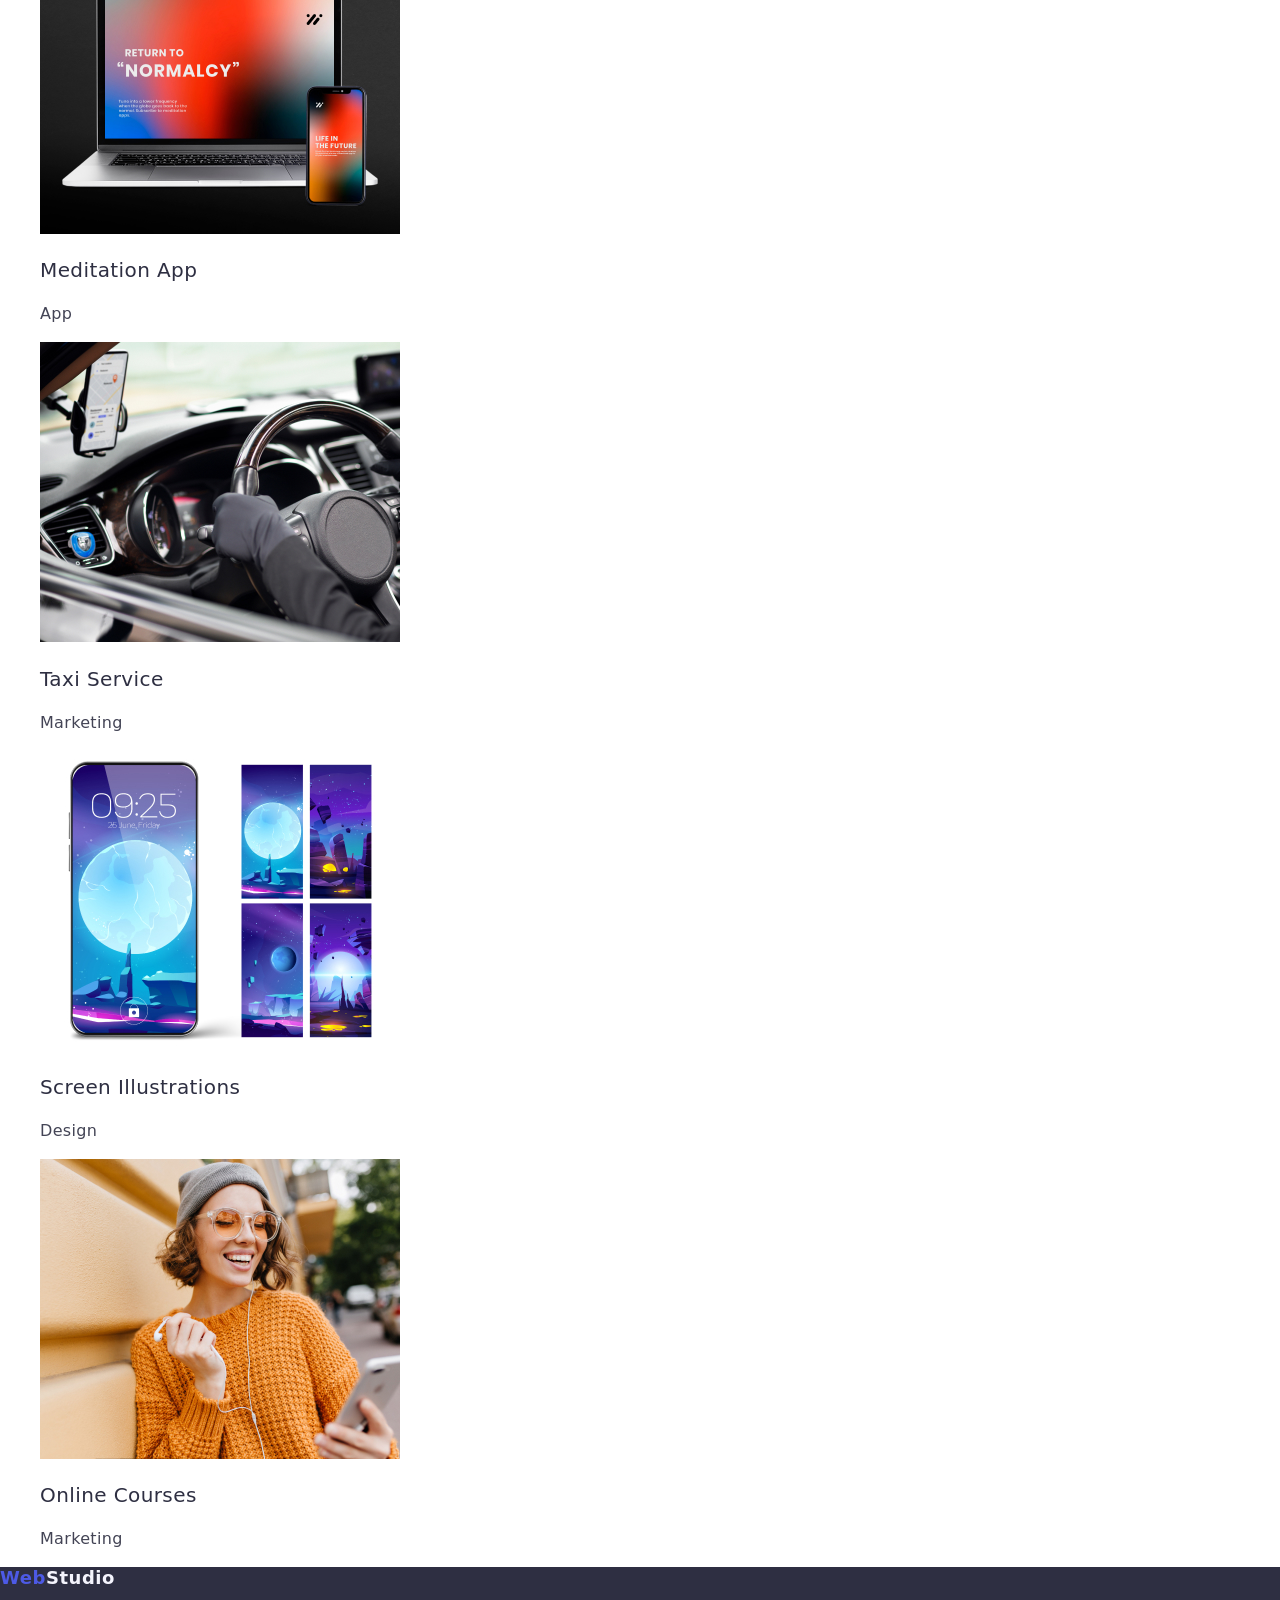
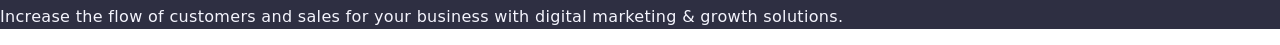
==== commit 1e68e81d: "update index.html" ====
--- a/index.html
+++ b/index.html
@@ -12,6 +12,9 @@
   <link rel="preconnect" href="https://fonts.gstatic.com" crossorigin>
   <link href="https://fonts.googleapis.com/css2?family=Raleway:wght@700&display=swap" rel="stylesheet">
   <link rel="stylesheet" href="./css/styles.css">
+  <link rel="stylesheet" href="https://cdnjs.cloudflare.com/ajax/libs/modern-normalize/2.0.0/modern-normalize.min.css"
+    integrity="sha512-4xo8blKMVCiXpTaLzQSLSw3KFOVPWhm/TRtuPVc4WG6kUgjH6J03IBuG7JZPkcWMxJ5huwaBpOpnwYElP/m6wg=="
+    crossorigin="anonymous" referrerpolicy="no-referrer" />
 </head>
 
 <body>
--- a/css/styles.css
+++ b/css/styles.css
@@ -1,8 +1,24 @@
 body {
   font-family: "Roboto", sans-serif;
-}
-
-/* Header */
+  background: #fff;
+}
+
+ul {
+  list-style-type: none;
+}
+
+a {
+  text-decoration: none;
+}
+
+/*--------------- Header------------------ */
+
+.header {
+}
+
+.header-navigation {
+}
+
 .header-logo {
   font-family: "Raleway", sans-serif;
   font-weight: 700;
@@ -23,6 +39,9 @@
   color: #4d5ae5;
 }
 
+.header-menu-list {
+}
+
 .header-menu-item {
   font-weight: 500;
   font-size: 16px;
@@ -31,17 +50,33 @@
   color: #2e2f42;
 }
 
+.header-menu-link {
+}
+
+.header-address {
+}
+
 .header-address-menu {
   font-size: 16px;
   line-height: 1.5;
   letter-spacing: 0.02em;
   color: #434455;
 }
-/* --------------------- */
-
-/* Main */
-
-/* Section hero */
+
+.header-address-mail {
+}
+
+.header-address-link {
+}
+
+.header-address-tel {
+}
+
+/* ---------------------------------------- */
+
+/*------------------ Main------------------ */
+
+/*--------------- Section hero-------------- */
 .hero {
   background: #2e2f42;
 }
@@ -51,7 +86,6 @@
   font-size: 56px;
   line-height: 1.07143;
   letter-spacing: 0.02em;
-  text-align: center;
   color: #fff;
 }
 
@@ -59,9 +93,23 @@
   background: #4d5ae5;
 }
 
-/* Section work */
-
-/* Section team */
+/*-------------- Section work---------------- */
+
+.work {
+}
+.work-menu {
+}
+
+.work-menu-item {
+}
+
+.work-menu-title {
+}
+
+.work-menu-text {
+}
+
+/*-------------- Section team---------------- */
 
 .team {
   background: #f4f4fd;
@@ -72,11 +120,99 @@
   font-size: 36px;
   line-height: 1.11;
   letter-spacing: 0.02em;
-  text-align: center;
-  color: #2e2f42;
-}
-
-/* Section portfolio */
-/* --------------------- */
-
-/* Section footer */
+  color: #2e2f42;
+}
+
+.team-menu {
+}
+
+.team-menu-list {
+}
+
+.team-menu-img {
+}
+
+.team-menu-title {
+  font-weight: 500;
+  font-size: 20px;
+  line-height: 1.2;
+  letter-spacing: 0.02em;
+  color: #2e2f42;
+}
+
+.team-menu-text {
+  font-size: 16px;
+  line-height: 1.5;
+  letter-spacing: 0.02em;
+  color: #434455;
+}
+
+/*----------------- Section portfolio------------- */
+
+.portfolio {
+}
+
+.portfolio-subtitle {
+  font-size: 36px;
+  line-height: 1.11;
+  letter-spacing: 0.02em;
+  color: #2e2f42;
+}
+
+.portfolio-menu {
+}
+
+.portfolio-menu-list {
+}
+
+.portfolio-menu-title {
+  font-weight: 500;
+  font-size: 20px;
+  line-height: 1.2;
+  letter-spacing: 0.02em;
+  color: #2e2f42;
+}
+
+.portfolio-menu-text {
+  font-size: 16px;
+  line-height: 1.5;
+  letter-spacing: 0.02em;
+  color: #434455;
+}
+
+.portfolio-menu-img {
+  background: #fff;
+}
+
+/* ------------------------------------------------ */
+
+/*------------------ Section footer---------------- */
+
+.footer {
+  background: #2e2f42;
+}
+
+.footer-logo {
+  font-weight: 700;
+  font-size: 18px;
+  line-height: 1.17;
+  letter-spacing: 0.03em;
+  color: #f4f4fd;
+}
+
+.footer-logo-color {
+  font-weight: 700;
+  font-size: 18px;
+  line-height: 1.17;
+  letter-spacing: 0.03em;
+  color: #4d5ae5;
+}
+
+.footer-text {
+  font-size: 16px;
+  line-height: 1.5;
+  letter-spacing: 0.02em;
+  color: #f4f4fd;
+}
+
+/* ------------------------------------------------ */
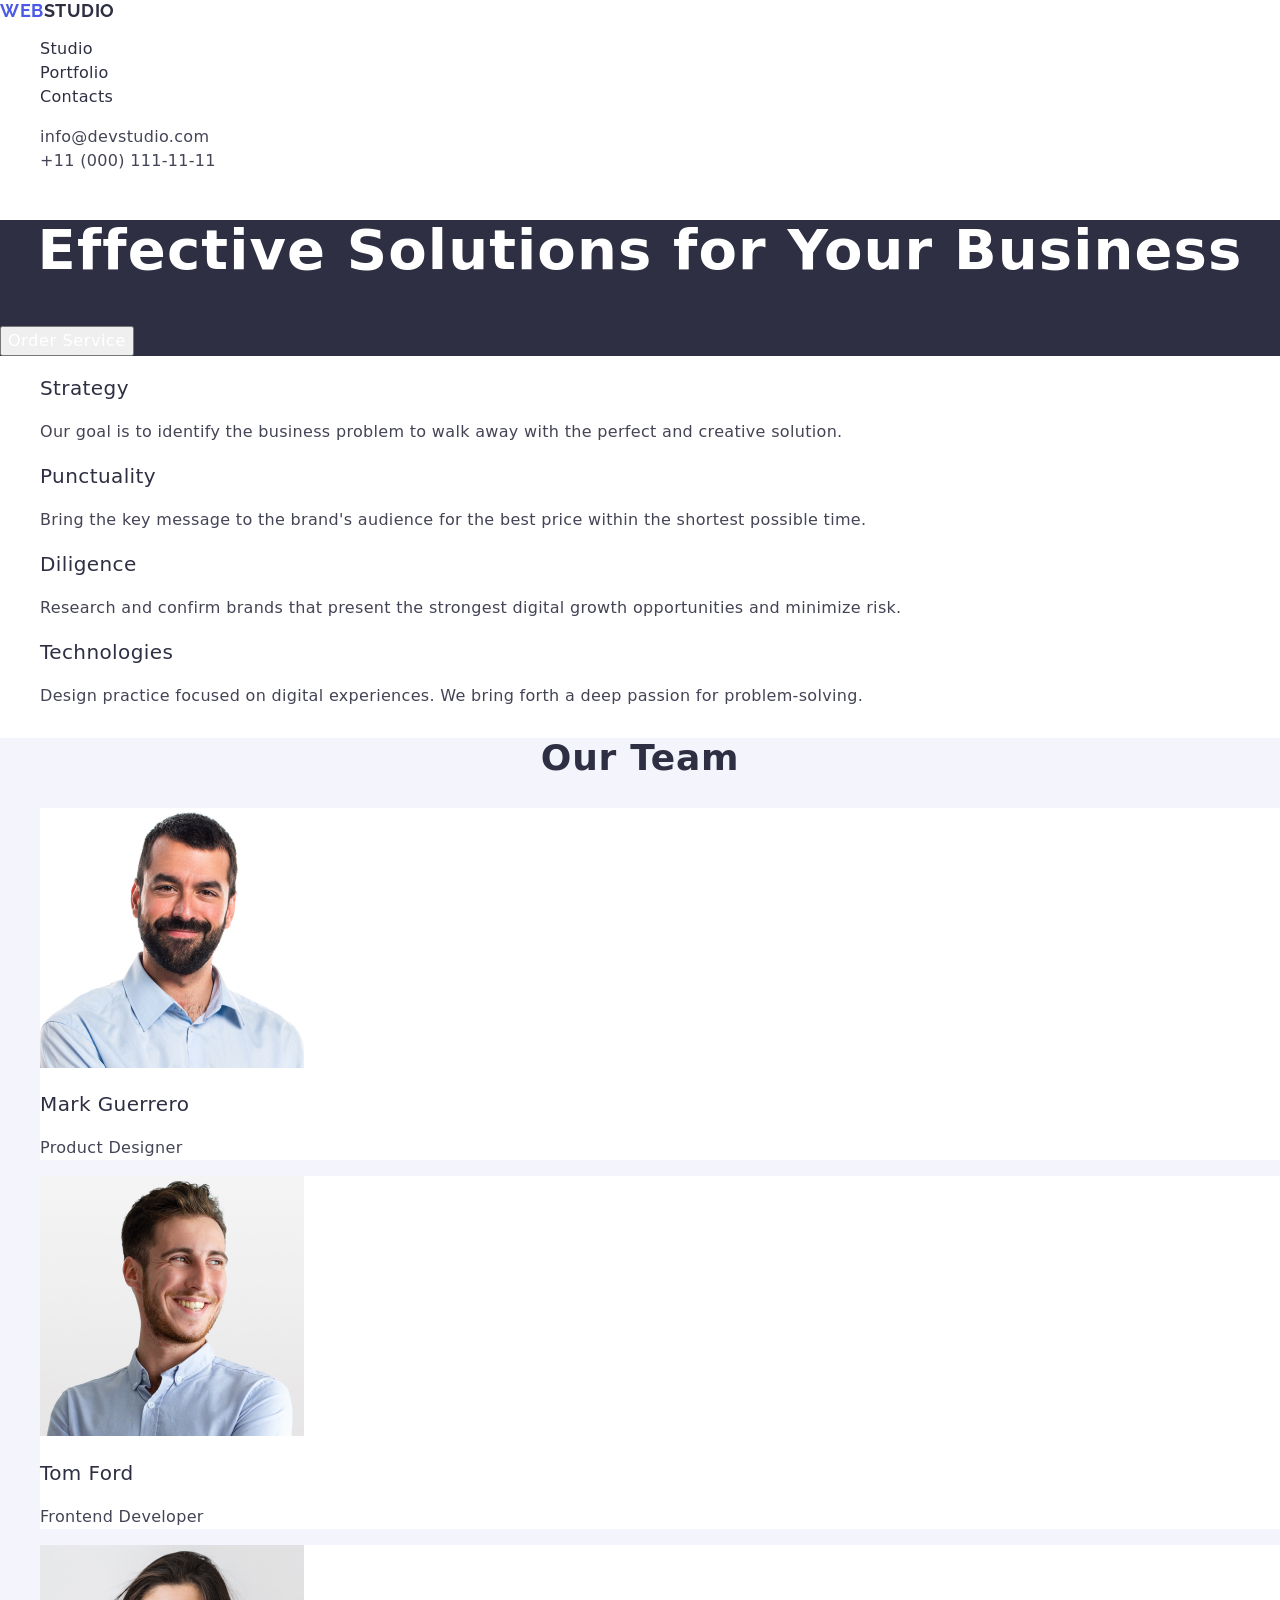
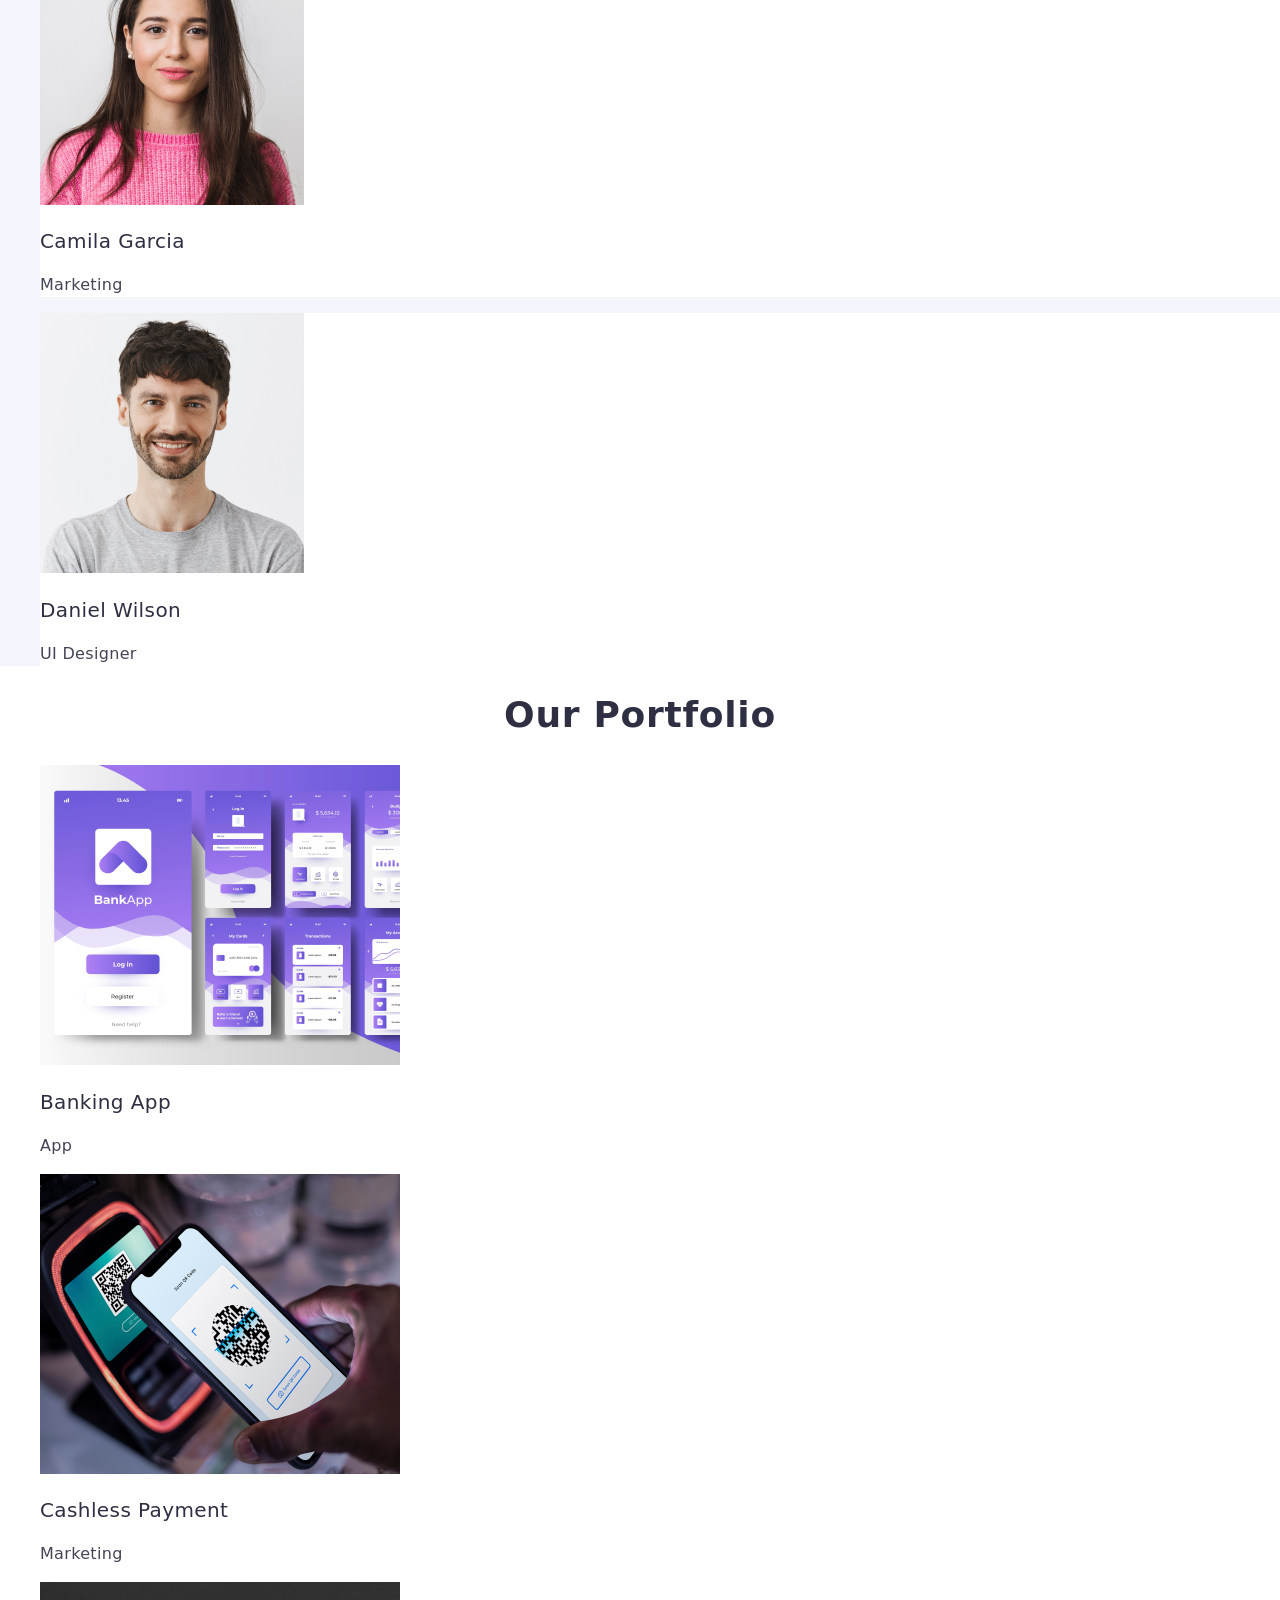
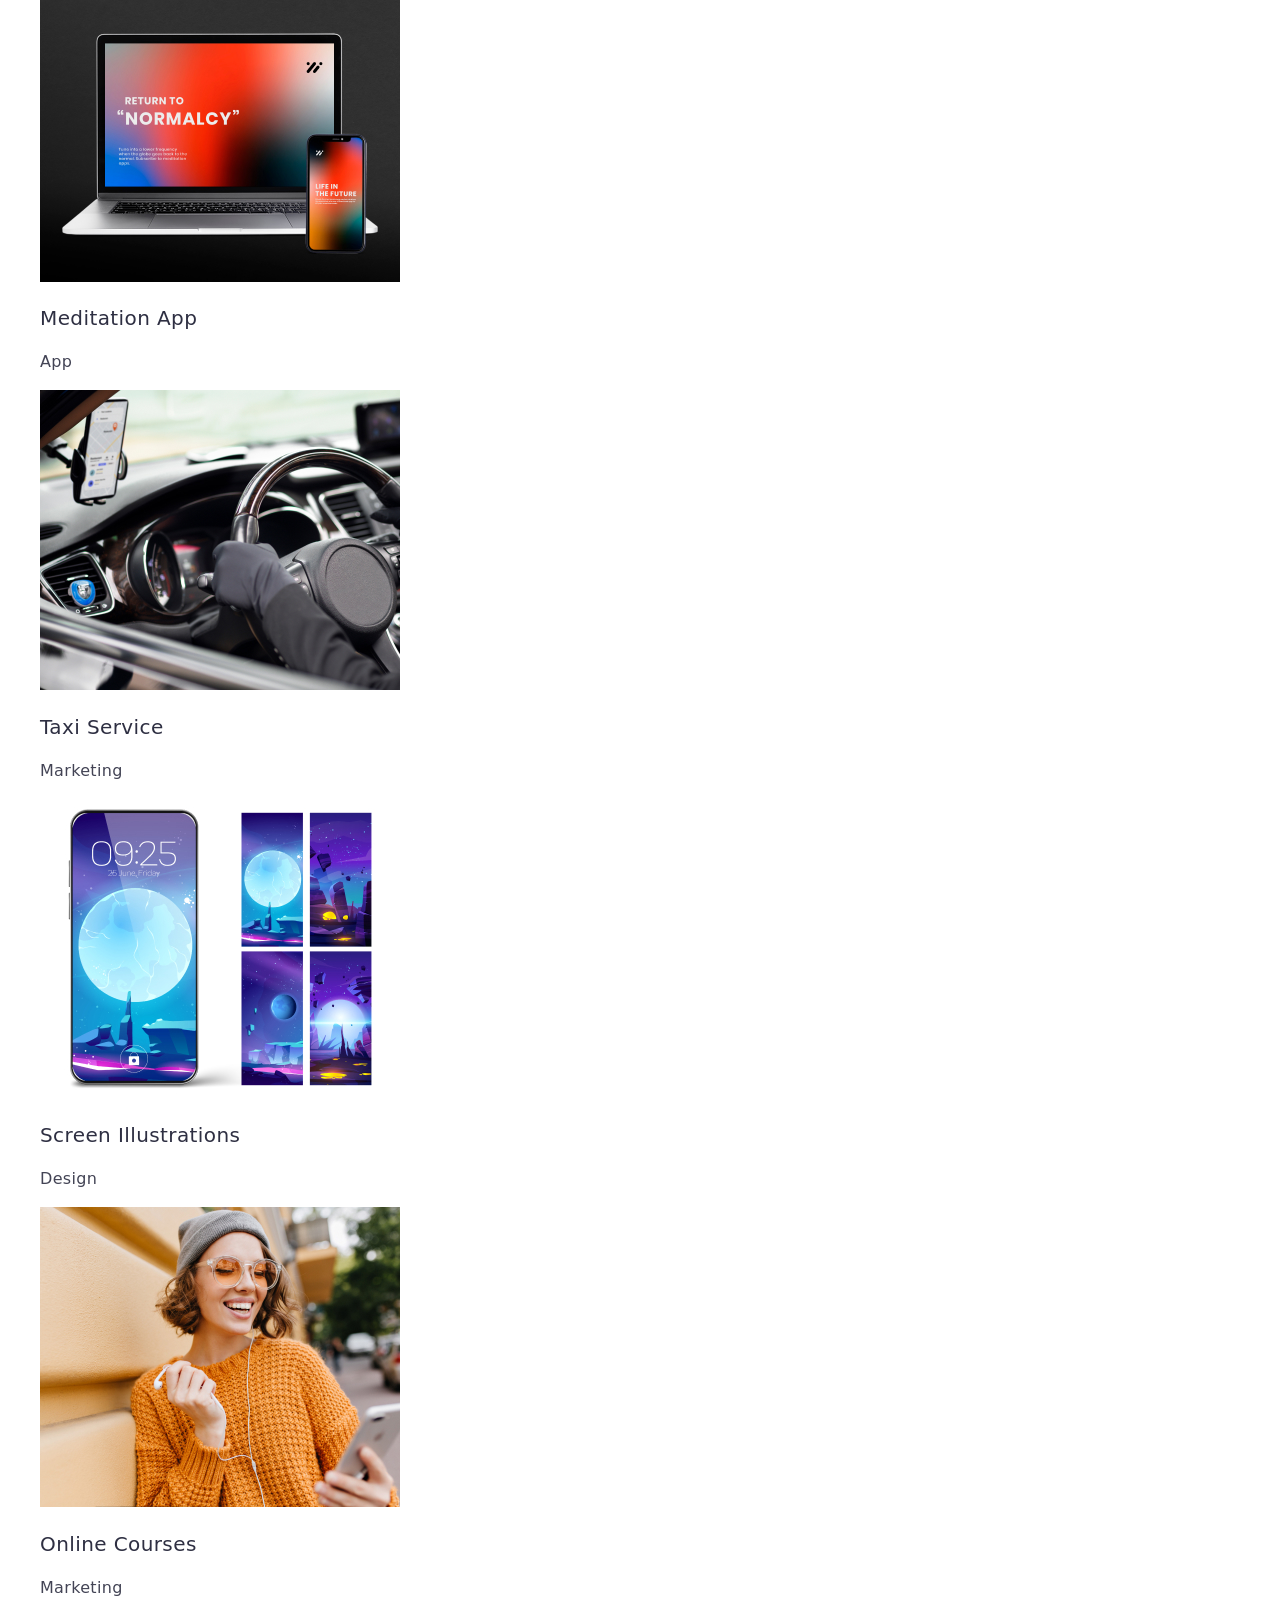
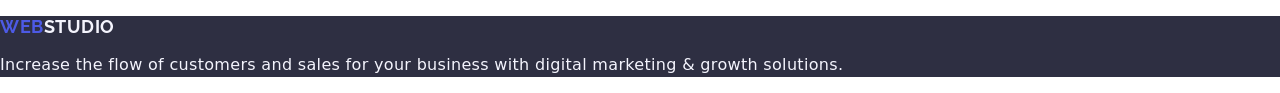
==== commit 564a4995: "update index.html" ====
--- a/index.html
+++ b/index.html
@@ -20,10 +20,10 @@
 <body>
   <header class="header">
     <nav class="header-navigation">
-      <a class="header-logo" href="./index.html"><span class="header-logo-color">Web</span>Studio</a>
+      <a class="header-logo" href="./index.html">Web<span class="header-logo-color">Studio</span></a>
       <ul class="header-menu-list">
         <li class="header-menu-item">
-          <a class="header-menu-link" href="">Studio</a>
+          <a class="header-menu-link" href="./index.html">Studio</a>
         </li>
         <li class="header-menu-item">
           <a class="header-menu-link" href="">Portfolio</a>
@@ -111,32 +111,32 @@
       <h2 class="portfolio-subtitle">Our Portfolio</h2>
       <ul class="portfolio-menu">
         <li class="portfolio-menu-list">
-          <img src="./images/image1.jpg" alt="app">
+          <img src="./images/image1.jpg" alt="app" width="360">
           <h3 class="portfolio-menu-title">Banking App</h3>
           <p class="portfolio-menu-text">App</p>
         </li>
         <li class="portfolio-menu-list">
-          <img class="portfolio-menu-img" src="./images/image2.jpg" alt="marketing">
+          <img class="portfolio-menu-img" src="./images/image2.jpg" alt="marketing" width="360">
           <h3 class="portfolio-menu-title">Cashless Payment</h3>
           <p class="portfolio-menu-text">Marketing</p>
         </li>
         <li class="portfolio-menu-list">
-          <img class="portfolio-menu-img" src="./images/image3.jpg" alt="app">
+          <img class="portfolio-menu-img" src="./images/image3.jpg" alt="app" width="360">
           <h3 class="portfolio-menu-title">Meditation App</h3>
           <p class="portfolio-menu-text">App</p>
         </li>
         <li class="portfolio-menu-list">
-          <img class="portfolio-menu-img" src="./images/image4.jpg" alt="marketing">
+          <img class="portfolio-menu-img" src="./images/image4.jpg" alt="marketing" width="360">
           <h3 class="portfolio-menu-title">Taxi Service</h3>
           <p class="portfolio-menu-text">Marketing</p>
         </li>
         <li class="portfolio-menu-list">
-          <img class="portfolio-menu-img" src="./images/image5.jpg" alt="design">
+          <img class="portfolio-menu-img" src="./images/image5.jpg" alt="design" width="360">
           <h3 class="portfolio-menu-title">Screen Illustrations</h3>
           <p class="portfolio-menu-text">Design</p>
         </li>
         <li class="portfolio-menu-list">
-          <img class="portfolio-menu-img" src="./images/image6.jpg" alt="marketing">
+          <img class="portfolio-menu-img" src="./images/image6.jpg" alt="marketing" width="360">
           <h3 class="portfolio-menu-title">Online Courses</h3>
           <p class="portfolio-menu-text">Marketing</p>
         </li>
@@ -144,7 +144,7 @@
     </section>
   </main>
   <footer class="footer">
-    <a class="footer-logo" href="./index.html"><span class="footer-logo-color">Web</span>Studio</a>
+    <a class="footer-logo" href="./index.html">Web<span class="footer-logo-color">Studio</span></a>
     <p class="footer-text">
       Increase the flow of customers and sales for your business with digital
       marketing & growth solutions.
--- a/css/styles.css
+++ b/css/styles.css
@@ -1,6 +1,6 @@
 body {
   font-family: "Roboto", sans-serif;
-  background: #fff;
+  color: #434455;
 }
 
 ul {
@@ -11,6 +11,10 @@
   text-decoration: none;
 }
 
+button {
+  cursor: pointer;
+}
+
 /*--------------- Header------------------ */
 
 .header {
@@ -26,7 +30,7 @@
   line-height: 1.17;
   letter-spacing: 0.03em;
   text-transform: uppercase;
-  color: #2e2f42;
+  color: #4d5ae5;
 }
 
 .header-logo-color {
@@ -36,7 +40,7 @@
   line-height: 1.17;
   letter-spacing: 0.03em;
   text-transform: uppercase;
-  color: #4d5ae5;
+  color: #2e2f42;
 }
 
 .header-menu-list {
@@ -51,9 +55,23 @@
 }
 
 .header-menu-link {
+  font-weight: 500;
+  font-size: 16px;
+  line-height: 1.5;
+  letter-spacing: 0.02em;
+  color: #2e2f42;
+}
+
+.header-menu-link:hover {
+  color: #404bbf;
+}
+
+.header-menu-link:focus {
+  color: #404bbf;
 }
 
 .header-address {
+  font-style: normal;
 }
 
 .header-address-menu {
@@ -67,9 +85,29 @@
 }
 
 .header-address-link {
-}
-
+  font-weight: 400;
+  font-size: 16px;
+  line-height: 1.5;
+  letter-spacing: 0.02em;
+  color: #434455;
+}
+
+.header-address-link:hover,
 .header-address-tel {
+  color: #404bbf;
+}
+
+.header-address-link:focus,
+.header-address-tel {
+  color: #404bbf;
+}
+
+.header-address-tel {
+  font-weight: 400;
+  font-size: 16px;
+  line-height: 1.5;
+  letter-spacing: 0.02em;
+  color: #434455;
 }
 
 /* ---------------------------------------- */
@@ -84,13 +122,26 @@
 .hero-title {
   font-weight: 700;
   font-size: 56px;
-  line-height: 1.07143;
+  line-height: 1.07;
   letter-spacing: 0.02em;
   color: #fff;
+  text-align: center;
 }
 
 .hero-button {
-  background: #4d5ae5;
+  font-weight: 500;
+  font-size: 16px;
+  line-height: 1.5;
+  letter-spacing: 0.04em;
+  color: #fff;
+}
+
+.hero-button:hover {
+  color: #404bbf;
+}
+
+hero-button:focus {
+  color: #404bbf;
 }
 
 /*-------------- Section work---------------- */
@@ -104,9 +155,18 @@
 }
 
 .work-menu-title {
+  font-weight: 500;
+  font-size: 20px;
+  line-height: 1.2;
+  letter-spacing: 0.02em;
+  color: #2e2f42;
 }
 
 .work-menu-text {
+  font-size: 16px;
+  line-height: 1.5;
+  letter-spacing: 0.02em;
+  color: #434455;
 }
 
 /*-------------- Section team---------------- */
@@ -121,12 +181,15 @@
   line-height: 1.11;
   letter-spacing: 0.02em;
   color: #2e2f42;
+  text-align: center;
+  text-transform: capitalize;
 }
 
 .team-menu {
 }
 
 .team-menu-list {
+  background-color: #ffffff;
 }
 
 .team-menu-img {
@@ -157,6 +220,8 @@
   line-height: 1.11;
   letter-spacing: 0.02em;
   color: #2e2f42;
+  text-align: center;
+  text-transform: capitalize;
 }
 
 .portfolio-menu {
@@ -193,6 +258,16 @@
 }
 
 .footer-logo {
+  font-family: "Raleway", sans-serif;
+  font-weight: 700;
+  font-size: 18px;
+  line-height: 1.17;
+  letter-spacing: 0.03em;
+  text-transform: uppercase;
+  color: #4d5ae5;
+}
+
+.footer-logo-color {
   font-weight: 700;
   font-size: 18px;
   line-height: 1.17;
@@ -200,14 +275,6 @@
   color: #f4f4fd;
 }
 
-.footer-logo-color {
-  font-weight: 700;
-  font-size: 18px;
-  line-height: 1.17;
-  letter-spacing: 0.03em;
-  color: #4d5ae5;
-}
-
 .footer-text {
   font-size: 16px;
   line-height: 1.5;
